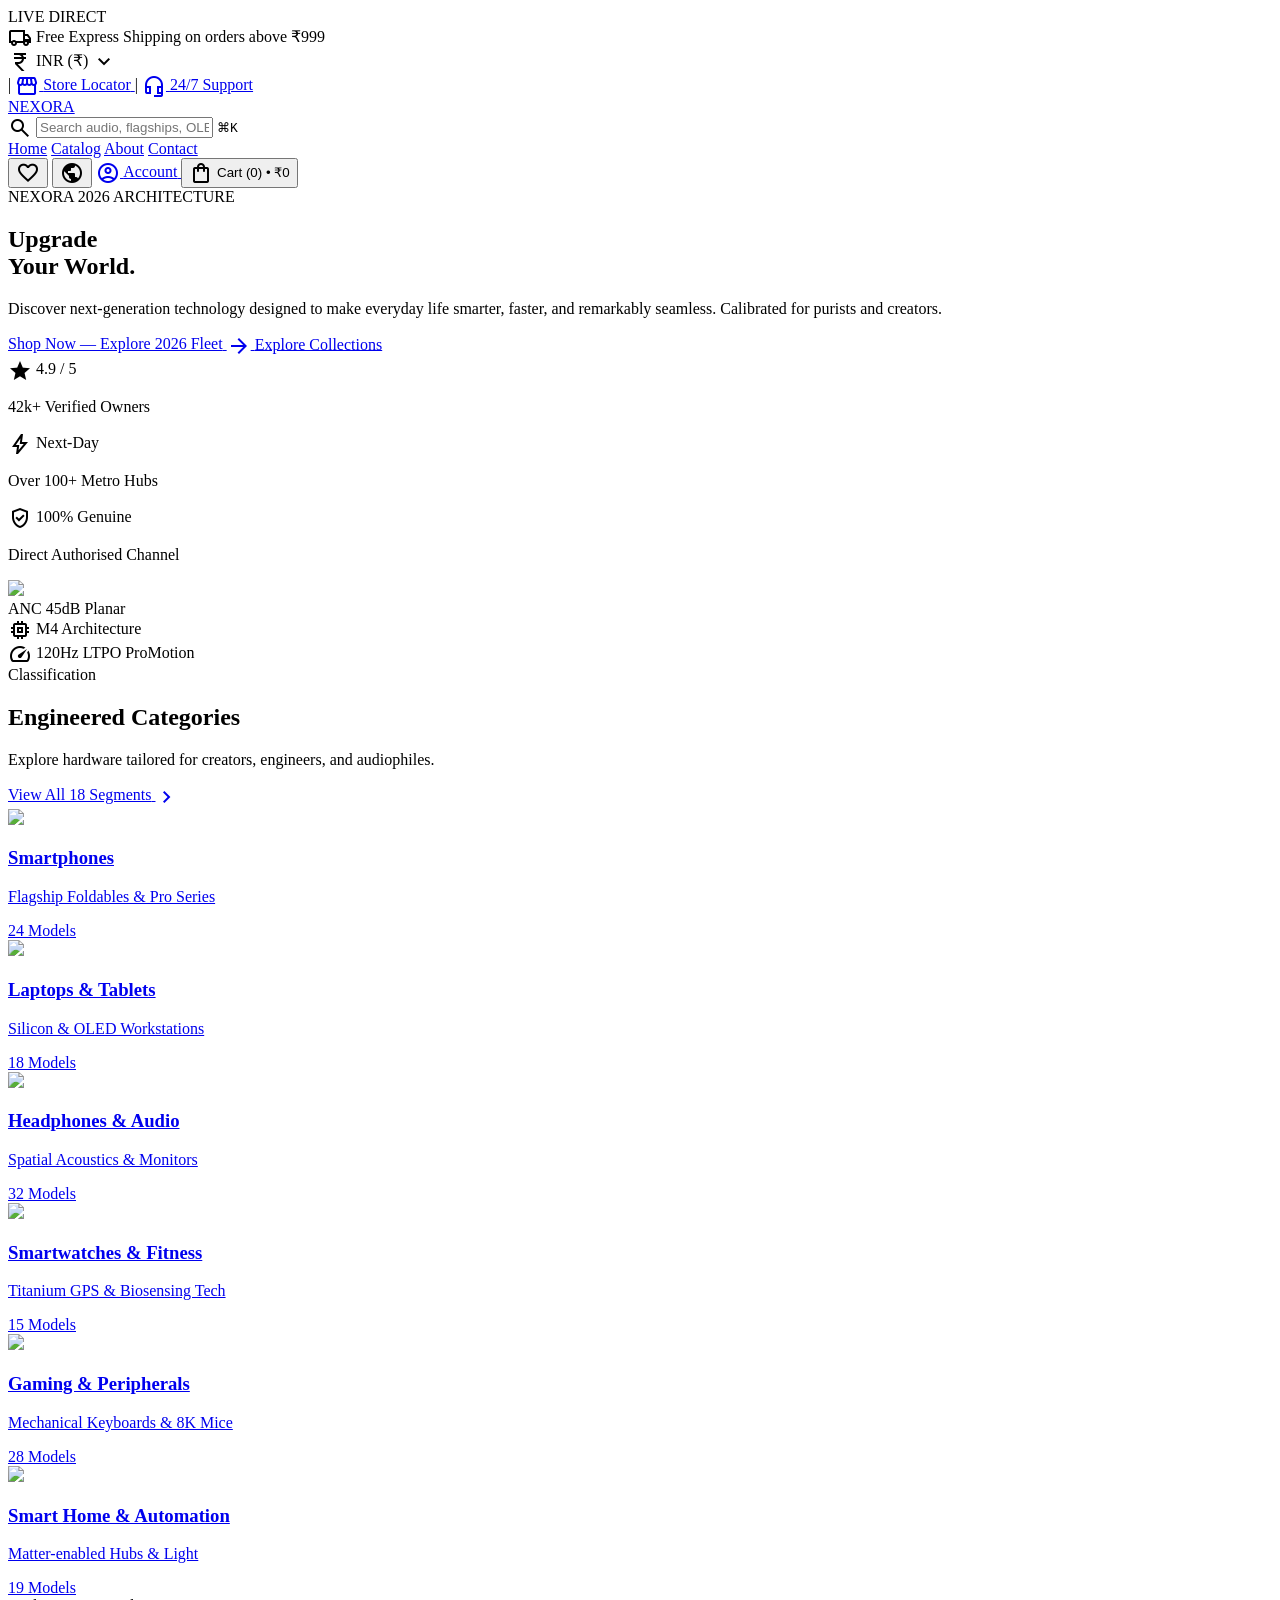
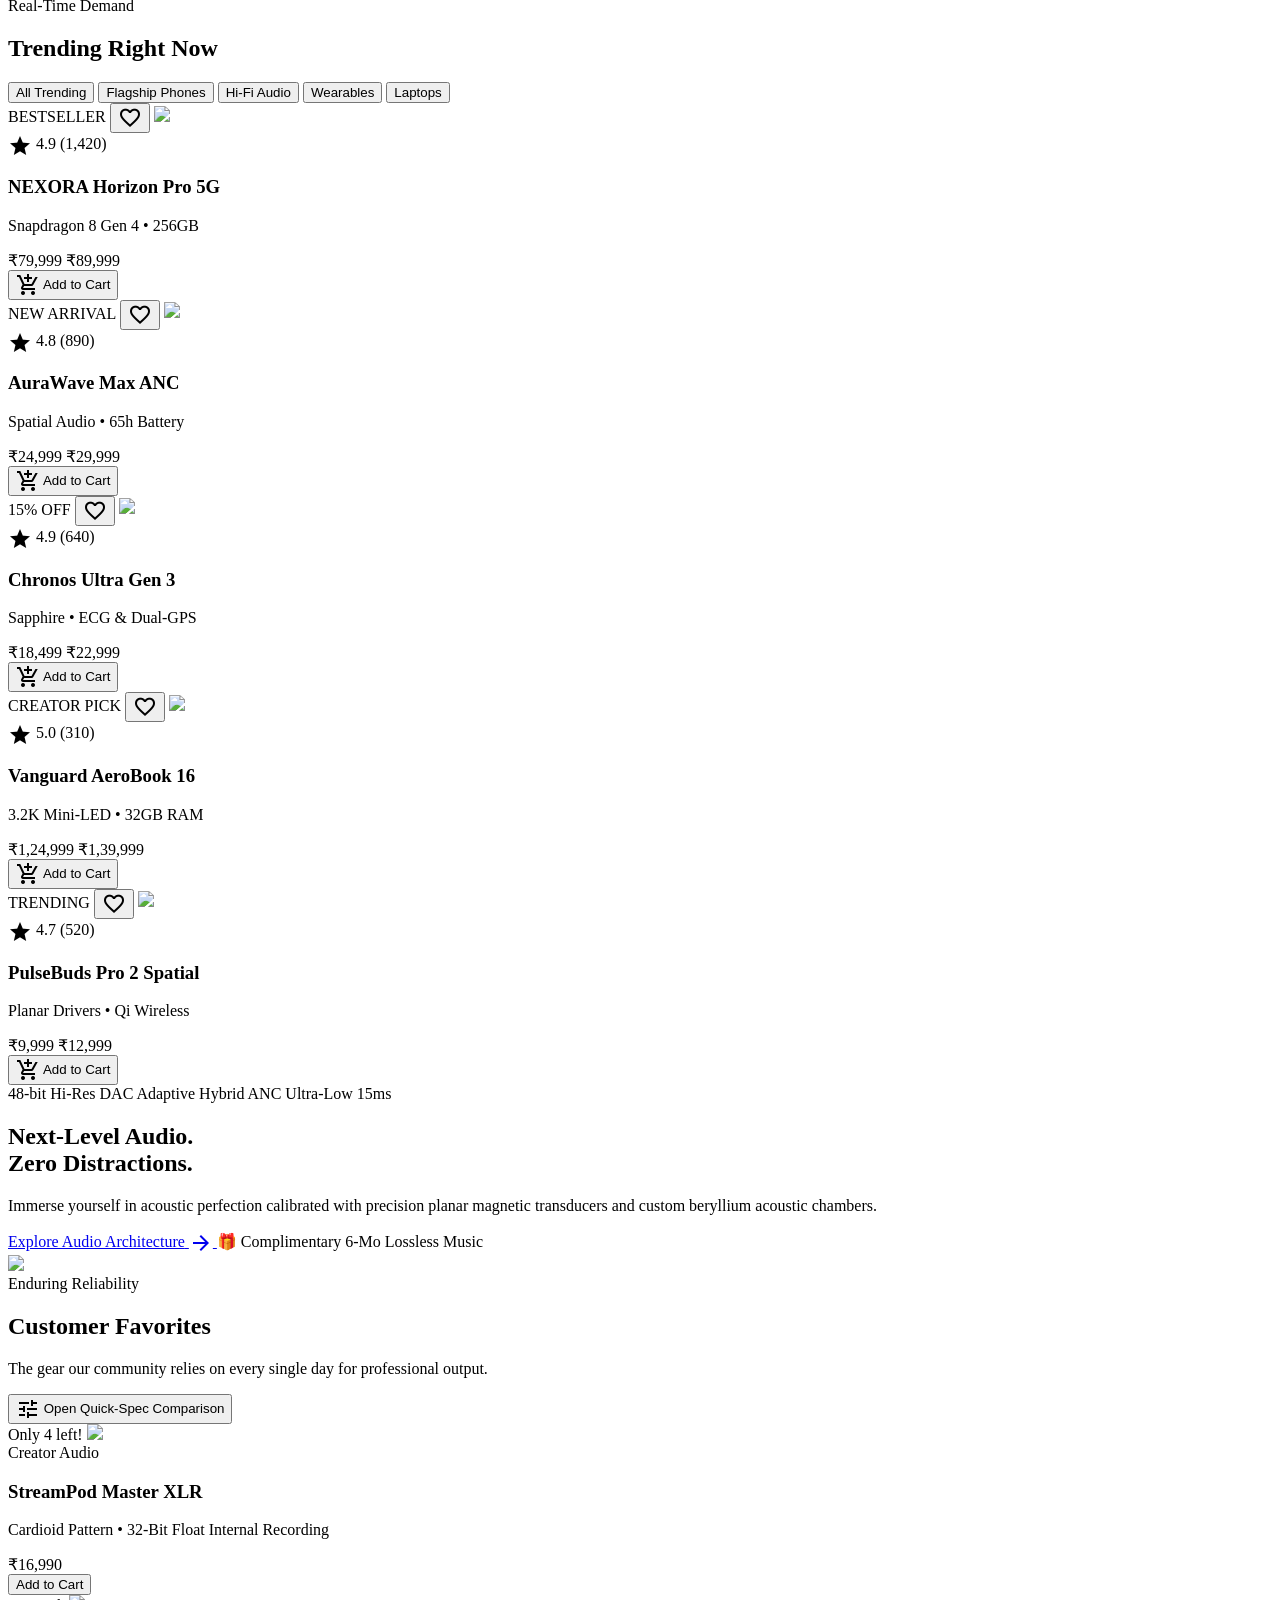
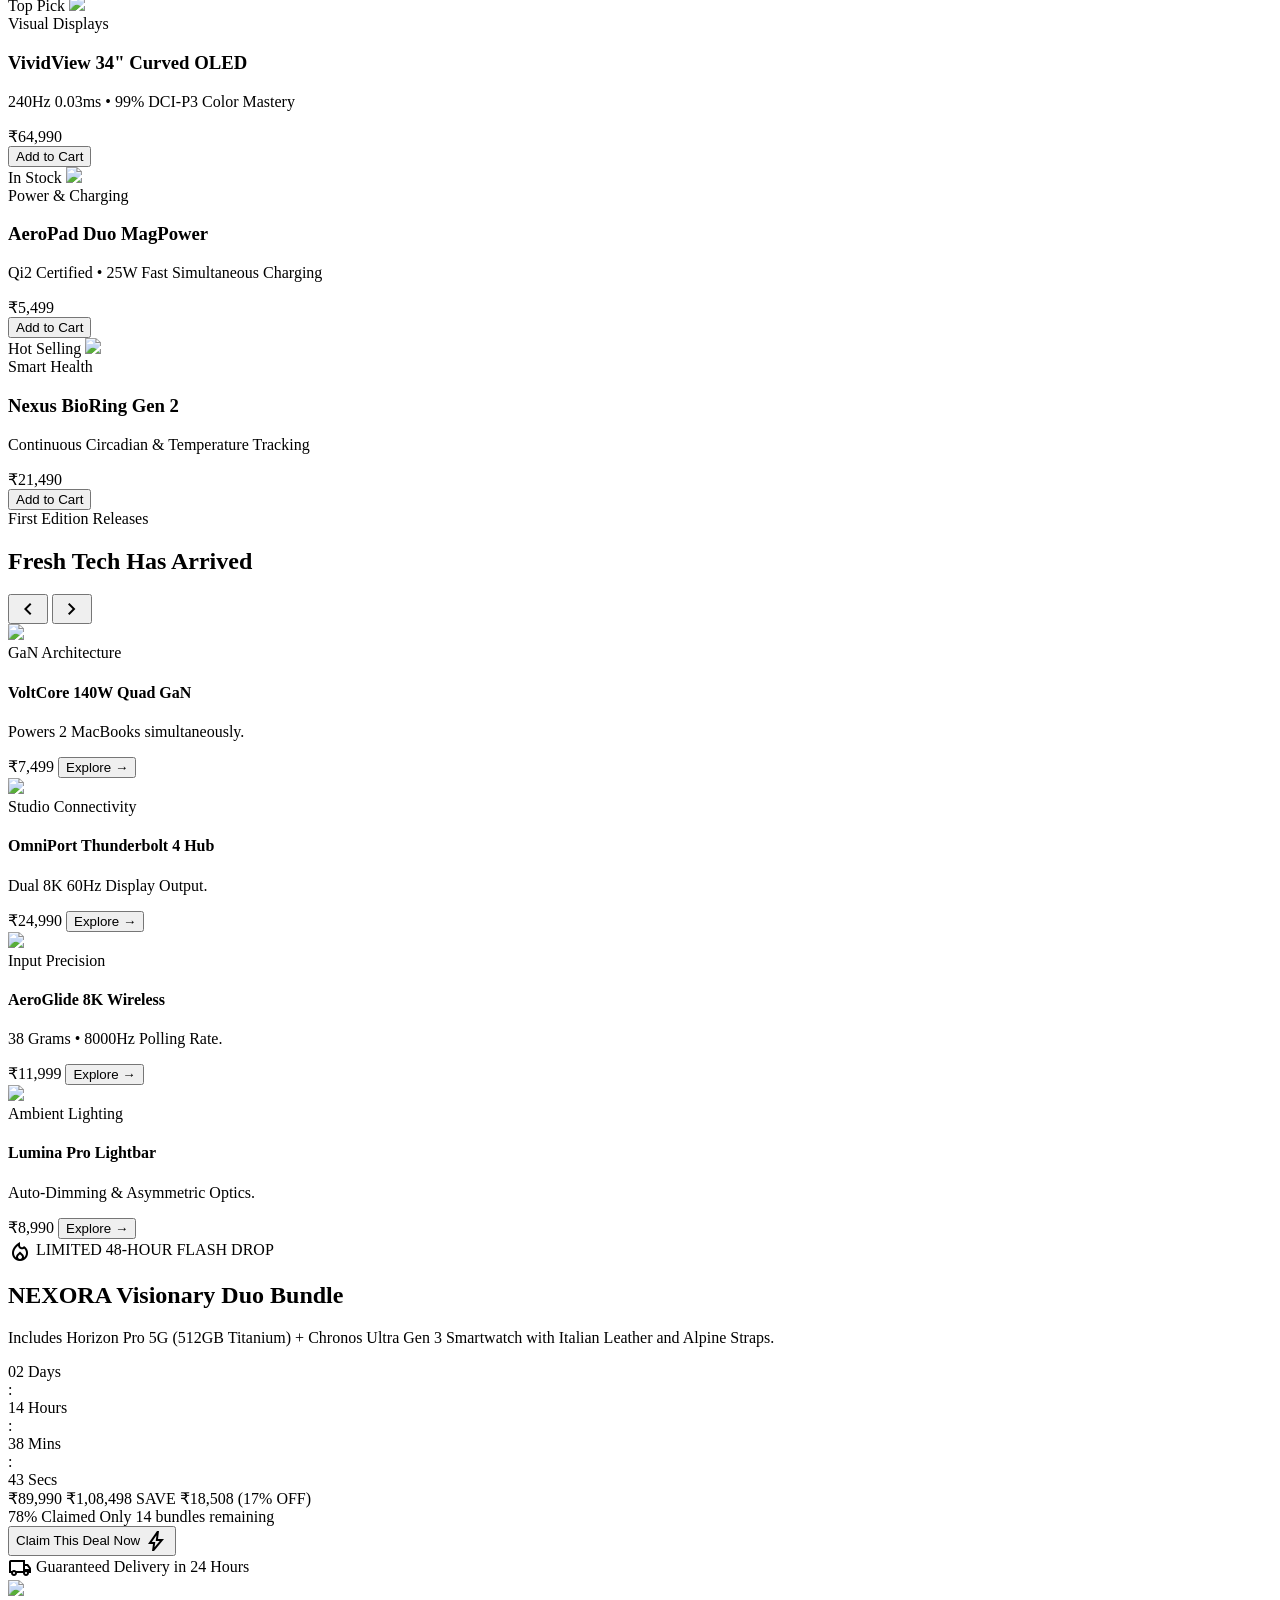
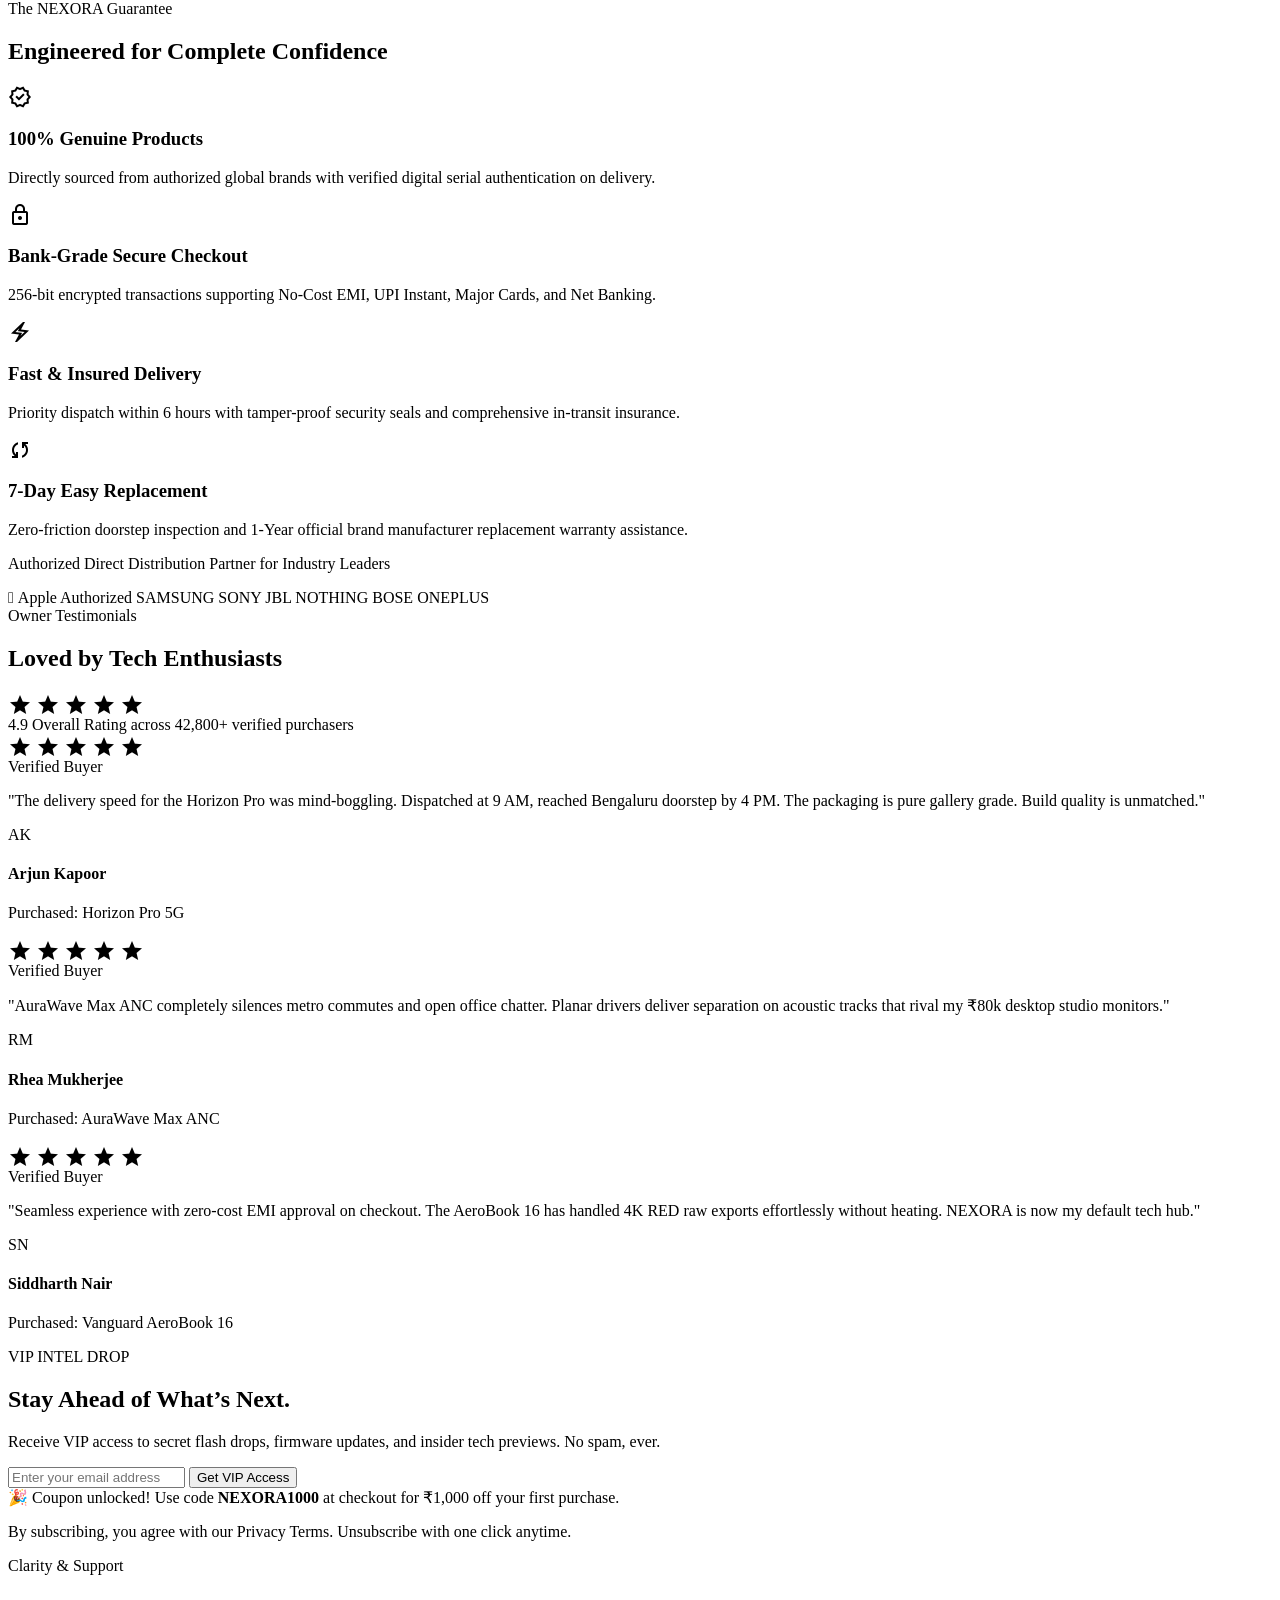
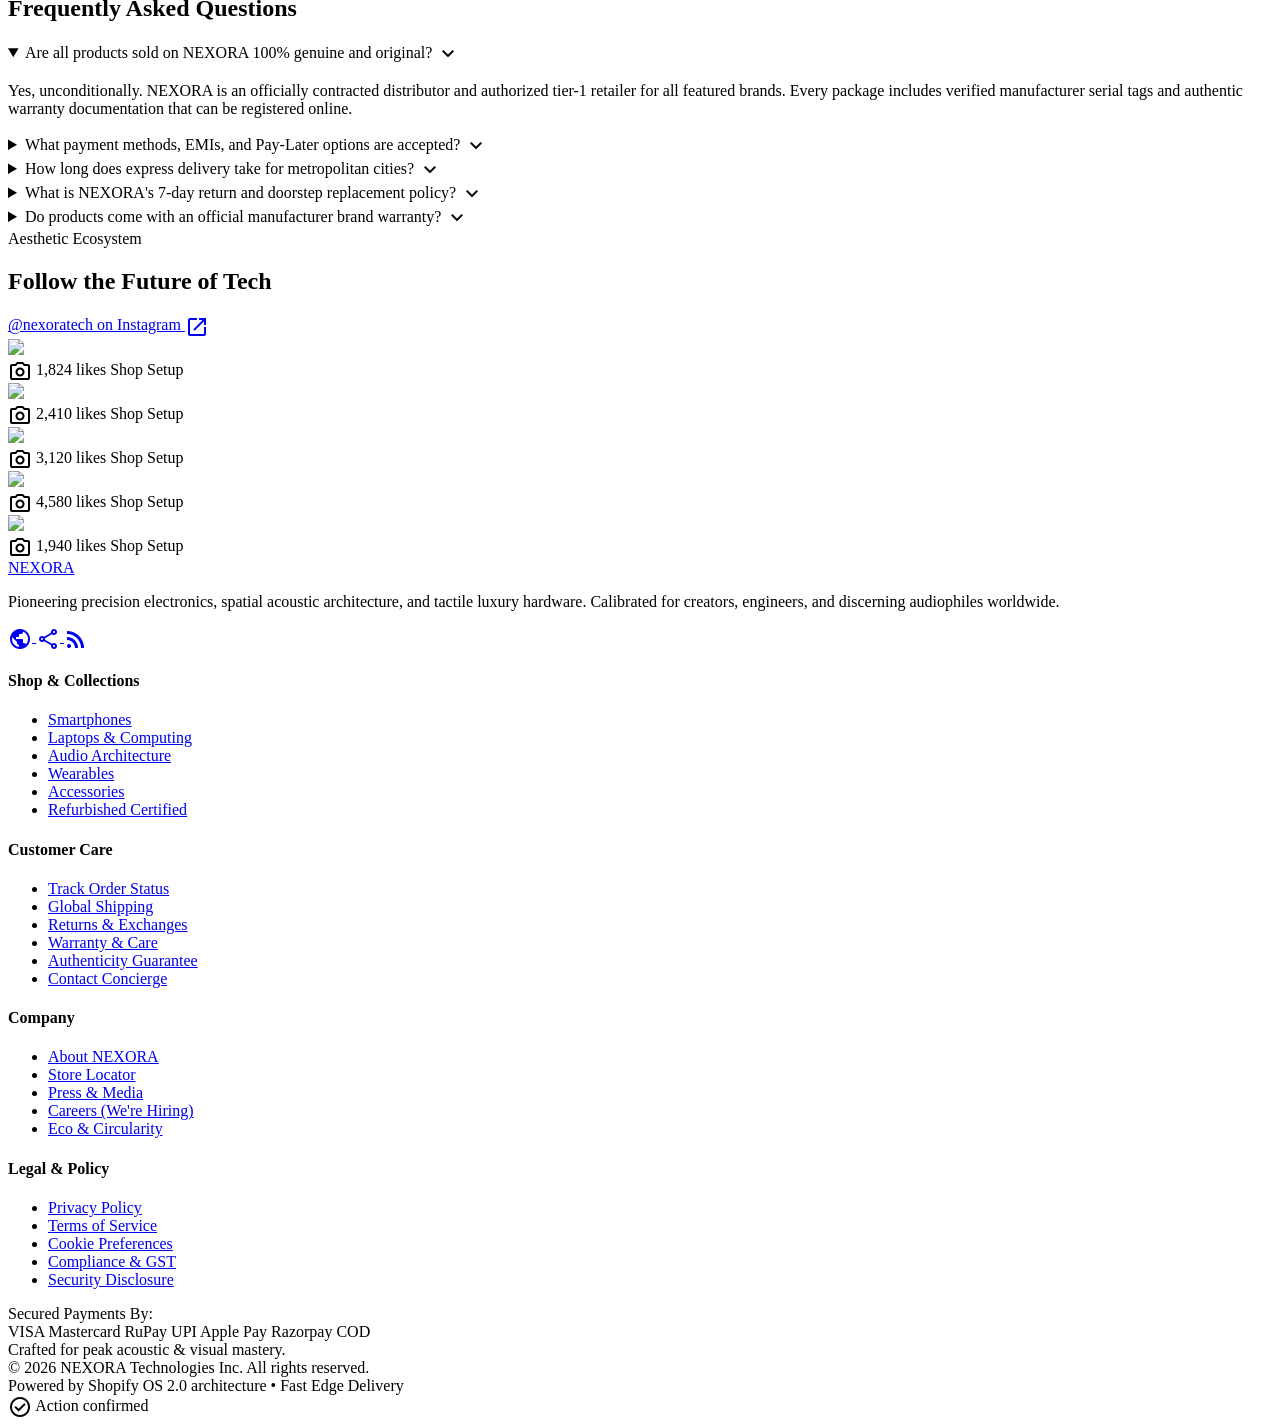
==== index.html @ 83f54528 "feat: add static live preview pages (index, catalog, about, contact) and netlify.toml for instant ne" ====
﻿<!DOCTYPE html>

<html class="scroll-smooth" lang="en"><head>
<meta charset="utf-8"/>
<meta content="width=device-width, initial-scale=1.0" name="viewport"/>
<title>NEXORA — Ultra-Premium Electronics &amp; Hardware Flagship</title>
<!-- Material Symbols Outlined -->
<link href="https://fonts.googleapis.com/css2?family=Material+Symbols+Outlined:wght,FILL@100..700,0..1&amp;display=swap" rel="stylesheet"/>
<!-- Google Fonts: Manrope & Hanken Grotesk -->
<link href="https://fonts.googleapis.com" rel="preconnect"/>
<link crossorigin="" href="https://fonts.gstatic.com" rel="preconnect"/>
<link href="https://fonts.googleapis.com/css2?family=Hanken+Grotesk:ital,wght@0,300;0,400;0,500;0,600;0,700;1,400&amp;family=Manrope:wght@400;500;600;700;800&amp;display=swap" rel="stylesheet"/>
<link href="https://fonts.googleapis.com/css2?family=Material+Symbols+Outlined:wght,FILL@100..700,0..1&amp;display=swap" rel="stylesheet"/>
<!-- Tailwind CSS CDN with forms and container-queries -->
<script src="https://cdn.tailwindcss.com?plugins=forms,container-queries"></script>
<!-- Tailwind Theme Configuration verbatim as specified -->
<script id="tailwind-config">
    tailwind.config = {
      darkMode: "class",
      theme: {
        extend: {
          "colors": {
            "on-secondary-container": "#fefcff",
            "primary": "#630ed4",
            "tertiary-fixed": "#dfe2f1",
            "secondary-fixed-dim": "#b4c5ff",
            "tertiary-container": "#636673",
            "inverse-primary": "#d2bbff",
            "on-background": "#111c2d",
            "surface-container-highest": "#d8e3fb",
            "on-tertiary-fixed": "#171b26",
            "on-primary": "#ffffff",
            "on-error": "#ffffff",
            "primary-container": "#7c3aed",
            "on-primary-container": "#ede0ff",
            "primary-fixed-dim": "#d2bbff",
            "outline-variant": "#ccc3d8",
            "error-container": "#ffdad6",
            "inverse-on-surface": "#ecf1ff",
            "surface-variant": "#d8e3fb",
            "on-secondary": "#ffffff",
            "secondary-fixed": "#dbe1ff",
            "tertiary-fixed-dim": "#c3c6d4",
            "on-secondary-fixed": "#00174b",
            "surface-bright": "#f9f9ff",
            "surface-container-low": "#f0f3ff",
            "on-error-container": "#93000a",
            "surface-tint": "#732ee4",
            "tertiary": "#4b4e5a",
            "surface-container": "#e7eeff",
            "on-tertiary-fixed-variant": "#434652",
            "error": "#ba1a1a",
            "outline": "#7b7487",
            "surface": "#f9f9ff",
            "secondary-container": "#316bf3",
            "background": "#f9f9ff",
            "on-tertiary": "#ffffff",
            "on-primary-fixed": "#25005a",
            "surface-container-high": "#dee8ff",
            "on-surface": "#111c2d",
            "on-secondary-fixed-variant": "#003ea8",
            "inverse-surface": "#263143",
            "on-tertiary-container": "#e2e5f4",
            "secondary": "#0051d5",
            "on-surface-variant": "#4a4455",
            "surface-dim": "#cfdaf2",
            "surface-container-lowest": "#ffffff",
            "on-primary-fixed-variant": "#5a00c6",
            "primary-fixed": "#eaddff"
          },
          "borderRadius": {
            "DEFAULT": "0.25rem",
            "lg": "0.5rem",
            "xl": "0.75rem",
            "full": "9999px"
          },
          "spacing": {
            "gutter": "1.5rem",
            "margin": "3rem",
            "space-md": "1rem",
            "space-sm": "0.5rem",
            "margin-mobile": "1.25rem",
            "gutter-mobile": "1rem",
            "space-lg": "1.5rem",
            "space-xs": "0.25rem",
            "space-xl": "2.5rem"
          },
          "fontFamily": {
            "body-lg": [
              "Hanken Grotesk"
            ],
            "headline-lg-mobile": [
              "Manrope"
            ],
            "body-md": [
              "Hanken Grotesk"
            ],
            "headline-md": [
              "Manrope"
            ],
            "headline-sm": [
              "Manrope"
            ],
            "label-sm": [
              "Hanken Grotesk"
            ],
            "label-md": [
              "Hanken Grotesk"
            ],
            "display": [
              "Manrope"
            ],
            "headline-lg": [
              "Manrope"
            ],
            "body-sm": [
              "Hanken Grotesk"
            ]
          },
          "fontSize": {
            "body-lg": [
              "1.125rem",
              {
                "lineHeight": "1.6",
                "letterSpacing": "-0.01em",
                "fontWeight": "400"
              }
            ],
            "headline-lg-mobile": [
              "2.25rem",
              {
                "lineHeight": "1.15",
                "letterSpacing": "-0.02em",
                "fontWeight": "700"
              }
            ],
            "body-md": [
              "0.9375rem",
              {
                "lineHeight": "1.5",
                "letterSpacing": "-0.005em",
                "fontWeight": "400"
              }
            ],
            "headline-md": [
              "2rem",
              {
                "lineHeight": "1.2",
                "letterSpacing": "-0.02em",
                "fontWeight": "600"
              }
            ],
            "headline-sm": [
              "1.375rem",
              {
                "lineHeight": "1.3",
                "letterSpacing": "-0.015em",
                "fontWeight": "600"
              }
            ],
            "label-sm": [
              "0.6875rem",
              {
                "lineHeight": "1",
                "letterSpacing": "0.08em",
                "fontWeight": "500"
              }
            ],
            "label-md": [
              "0.75rem",
              {
                "lineHeight": "1",
                "letterSpacing": "0.06em",
                "fontWeight": "600"
              }
            ],
            "display": [
              "4.5rem",
              {
                "lineHeight": "1.05",
                "letterSpacing": "-0.035em",
                "fontWeight": "700"
              }
            ],
            "headline-lg": [
              "3rem",
              {
                "lineHeight": "1.1",
                "letterSpacing": "-0.025em",
                "fontWeight": "700"
              }
            ],
            "body-sm": [
              "0.8125rem",
              {
                "lineHeight": "1.45",
                "letterSpacing": "0em",
                "fontWeight": "400"
              }
            ]
          }
        },
      },
    }
  </script>
<style>
    .material-symbols-outlined {
      font-variation-settings: 'FILL' 0, 'wght' 400, 'GRAD' 0, 'opsz' 24;
      display: inline-block;
      vertical-align: middle;
      line-height: 1;
    }
    .custom-scrollbar::-webkit-scrollbar {
      height: 4px;
      width: 4px;
    }
    .custom-scrollbar::-webkit-scrollbar-thumb {
      background: #ccc3d8;
      border-radius: 9999px;
    }
  </style>
</head>
<body class="bg-background text-on-surface font-body-md text-body-md antialiased selection:bg-primary selection:text-on-primary">
<!-- ========================================================================= -->
<!-- 1. TOP ANNOUNCEMENT BAR (Multi-message ticker + Selectors) -->
<!-- ========================================================================= -->
<aside class="bg-inverse-surface text-inverse-on-surface text-label-sm font-label-sm border-b border-outline/20 sticky top-0 z-50">
<div class="max-w-7xl mx-auto px-6 h-9 flex items-center justify-between">
<!-- Left & Center Ticker -->
<div class="flex items-center space-x-6 overflow-hidden">
<span class="inline-flex items-center gap-1.5 px-2 py-0.5 rounded-full bg-primary/20 text-inverse-primary border border-primary/30 uppercase tracking-widest text-[9px] font-bold">
          LIVE DIRECT
        </span>
<div class="transition-opacity duration-300 flex items-center gap-2" id="announcement-track">
<span class="material-symbols-outlined text-[14px] text-secondary-fixed">local_shipping</span>
<span class="tracking-wide" id="announcement-text">Free Express Shipping on orders above ₹999</span>
</div>
</div>
<!-- Right Utility Actions -->
<div class="flex items-center space-x-5 text-inverse-on-surface/80">
<div class="flex items-center space-x-1 hover:text-inverse-on-surface cursor-pointer transition-colors">
<span class="material-symbols-outlined text-[15px]">currency_rupee</span>
<span>INR (₹)</span>
<span class="material-symbols-outlined text-[14px]">expand_more</span>
</div>
<span class="text-outline/40">|</span>
<a class="flex items-center space-x-1 hover:text-inverse-on-surface transition-colors" href="#store-locator">
<span class="material-symbols-outlined text-[15px]">storefront</span>
<span class="hidden sm:inline">Store Locator</span>
</a>
<span class="text-outline/40">|</span>
<a class="flex items-center space-x-1 hover:text-inverse-on-surface transition-colors" href="#support">
<span class="material-symbols-outlined text-[15px]">headset_mic</span>
<span class="hidden sm:inline">24/7 Support</span>
</a>
</div>
</div>
</aside>
<!-- ========================================================================= -->
<!-- 2. STICKY HEADER & NAVIGATION (Shared Component: TopNavBar Anchor) -->
<!-- ========================================================================= -->
<header class="sticky top-9 z-40 w-full bg-surface/85 backdrop-blur-md border-b border-outline-variant/30 shadow-sm transition-all duration-200">
<div class="max-w-7xl mx-auto px-6 h-20 flex items-center justify-between gap-6">
<!-- Brand Logo + Casing & Dot Anchor -->
<div class="flex items-center space-x-8">
<a class="text-headline-sm font-headline-sm font-bold tracking-tight text-on-surface uppercase flex items-center gap-1" href="index.html">
<span>NEXORA</span>
<span class="w-1.5 h-1.5 rounded-full bg-secondary-container"></span>
</a>
<!-- Search Bar Integrated On-Left as dictated by JSON -->
<div class="relative hidden lg:block w-72">
<span class="absolute inset-y-0 left-3 flex items-center pointer-events-none text-on-surface-variant">
<span class="material-symbols-outlined text-[18px]">search</span>
</span>
<input class="w-full h-10 pl-9 pr-12 rounded-lg bg-surface-container-lowest border border-outline-variant/40 text-body-sm font-body-sm text-on-surface placeholder:text-on-surface-variant/60 focus:outline-none focus:border-primary focus:ring-1 focus:ring-primary transition-all" placeholder="Search audio, flagships, OLED..." type="text"/>
<kbd class="absolute right-2.5 top-2.5 px-1.5 py-0.5 text-[10px] font-semibold text-on-surface-variant/70 bg-surface-container-low border border-outline-variant/50 rounded">⌘K</kbd>
</div>
</div>
<!-- Navigation Links from Shared Components JSON with Semantic Active State mapping -->
<nav class="hidden md:flex items-center space-x-7">
  <a class="text-primary border-b-2 border-primary pb-1 font-semibold text-label-md font-label-md transition-colors duration-200" href="index.html">Home</a>
  <a class="text-on-surface-variant hover:text-on-surface font-medium text-label-md font-label-md transition-colors duration-200" href="catalog.html">Catalog</a>
  <a class="text-on-surface-variant hover:text-on-surface font-medium text-label-md font-label-md transition-colors duration-200" href="about.html">About</a>
  <a class="text-on-surface-variant hover:text-on-surface font-medium text-label-md font-label-md transition-colors duration-200" href="contact.html">Contact</a>
</nav>
<!-- Trailing Action Cluster: Actions & Icons from JSON -->
<div class="flex items-center space-x-4">
<!-- JSON Trailing Icon Action: favorite -->
<button class="relative p-2 text-on-surface-variant hover:text-primary transition-colors" title="Wishlist">
<span class="material-symbols-outlined text-[22px]">favorite</span>
<span id="demo-wishlist-badge" class="absolute top-1 right-1 min-w-[16px] h-4 px-1 rounded-full bg-primary text-on-primary text-[9px] font-bold flex items-center justify-center transition-all duration-200" style="display: none;">0</span>
</button>
<!-- JSON Trailing Icon Action: public -->
<button class="p-2 text-on-surface-variant hover:text-primary transition-colors" title="Global Region">
<span class="material-symbols-outlined text-[22px]">public</span>
</button>
<!-- JSON Trailing Secondary Action: Account -->
<a class="hidden sm:flex items-center gap-1.5 text-label-md font-label-md font-medium text-on-surface-variant hover:text-primary transition-colors" href="#account">
<span class="material-symbols-outlined text-[20px]">account_circle</span>
<span>Account</span>
</a>
<!-- JSON Trailing Primary Action: Cart (0) / Dynamic Cart Badge -->
<button class="flex items-center gap-2 px-4 py-2.5 rounded-lg bg-inverse-surface text-inverse-on-surface hover:bg-primary transition-all duration-200 text-label-md font-label-md shadow-sm">
<span class="material-symbols-outlined text-[18px]">shopping_bag</span>
<span id="demo-cart-text">Cart (0)</span>
<span id="demo-cart-subtotal" class="hidden xl:inline text-inverse-on-surface/60">• ₹0</span>
</button>
</div>
</div>
</header>
<!-- ========================================================================= -->
<!-- 3. HERO SECTION ('Upgrade Your World' — Editorial Apple/Nothing Style) -->
<!-- ========================================================================= -->
<section class="relative overflow-hidden bg-surface-container-low border-b border-outline-variant/30 py-16 lg:py-24">
<!-- Subtle architectural background glow -->
<div class="absolute -top-32 left-1/2 -translate-x-1/2 w-[850px] h-[450px] bg-gradient-to-b from-primary-fixed-dim/30 via-secondary-fixed/20 to-transparent blur-3xl pointer-events-none rounded-full"></div>
<div class="max-w-7xl mx-auto px-6 relative z-10 grid grid-cols-1 lg:grid-cols-12 gap-12 items-center">
<!-- Left Editorial Column -->
<div class="lg:col-span-6 flex flex-col items-start">
<div class="inline-flex items-center gap-2 px-3 py-1 rounded-full bg-surface-container-lowest border border-outline-variant/50 text-primary font-label-md text-label-md mb-6 shadow-sm">
<span class="w-2 h-2 rounded-full bg-primary animate-ping"></span>
<span>NEXORA 2026 ARCHITECTURE</span>
</div>
<h1 class="text-display font-display tracking-tight text-on-surface mb-6">
          Upgrade <br/><span class="text-transparent bg-clip-text bg-gradient-to-r from-primary to-secondary">Your World.</span>
</h1>
<p class="text-body-lg font-body-lg text-on-surface-variant max-w-xl mb-8">
          Discover next-generation technology designed to make everyday life smarter, faster, and remarkably seamless. Calibrated for purists and creators.
        </p>
<!-- Dual CTA Row -->
<div class="flex flex-wrap items-center gap-4 mb-10">
<a class="h-12 px-7 rounded-lg bg-inverse-surface text-inverse-on-surface hover:bg-primary transition-all duration-200 flex items-center gap-2 font-label-md text-label-md tracking-wider font-semibold shadow-md hover:shadow-primary/30" href="#trending">
<span>Shop Now — Explore 2026 Fleet</span>
<span class="material-symbols-outlined text-[18px]">arrow_forward</span>
</a>
<a class="h-12 px-6 rounded-lg bg-surface-container-lowest border border-outline-variant/60 hover:border-primary text-on-surface font-label-md text-label-md tracking-wider transition-all duration-200 flex items-center" href="#categories">
            Explore Collections
          </a>
</div>
<!-- Trust Highlights Bar -->
<div class="pt-6 border-t border-outline-variant/40 w-full grid grid-cols-3 gap-4">
<div>
<div class="flex items-center text-primary text-label-md font-label-md">
<span class="material-symbols-outlined text-[16px] text-amber-500 fill-current" style="font-variation-settings: 'FILL' 1;">star</span>
<span class="ml-1 font-bold text-on-surface">4.9 / 5</span>
</div>
<p class="text-body-sm font-body-sm text-on-surface-variant/80 mt-0.5">42k+ Verified Owners</p>
</div>
<div>
<div class="flex items-center text-label-md font-label-md font-bold text-on-surface">
<span class="material-symbols-outlined text-[16px] text-secondary mr-1">bolt</span>
              Next-Day
            </div>
<p class="text-body-sm font-body-sm text-on-surface-variant/80 mt-0.5">Over 100+ Metro Hubs</p>
</div>
<div>
<div class="flex items-center text-label-md font-label-md font-bold text-on-surface">
<span class="material-symbols-outlined text-[16px] text-primary mr-1">verified_user</span>
              100% Genuine
            </div>
<p class="text-body-sm font-body-sm text-on-surface-variant/80 mt-0.5">Direct Authorised Channel</p>
</div>
</div>
</div>
<!-- Right Composite Visual Showcase with Spec Badges -->
<div class="lg:col-span-6 relative flex items-center justify-center">
<!-- Main Product Card Frame -->
<div class="w-full aspect-[4/3] rounded-2xl bg-surface-container-lowest border border-outline-variant/50 p-4 shadow-xl relative overflow-hidden flex items-center justify-center">
<img class="w-full h-full object-cover rounded-xl" data-alt="An ultra-premium cinematic still life composition of flagship consumer electronics including a slim titanium matte obsidian smartphone, wireless studio noise-cancelling headphones, and a sleek smartwatch resting on a minimalist white stone pedestal. The setting is a pristine modern industrial gallery with soft radiant violet rim lighting, razor sharp metallic reflections, and neutral white background." src="https://lh3.googleusercontent.com/aida-public/[base64]"/>
<!-- Floating Spec Pill 1 -->
<div class="absolute top-6 left-6 px-3.5 py-2 rounded-full bg-surface-container-lowest/90 backdrop-blur-md border border-outline-variant/60 shadow-md flex items-center gap-2">
<span class="w-2 h-2 rounded-full bg-primary"></span>
<span class="text-label-sm font-label-sm text-on-surface font-semibold tracking-wide">ANC 45dB Planar</span>
</div>
<!-- Floating Spec Pill 2 -->
<div class="absolute bottom-6 left-8 px-3.5 py-2 rounded-full bg-surface-container-lowest/90 backdrop-blur-md border border-outline-variant/60 shadow-md flex items-center gap-2">
<span class="material-symbols-outlined text-secondary text-[16px]">memory</span>
<span class="text-label-sm font-label-sm text-on-surface font-semibold tracking-wide">M4 Architecture</span>
</div>
<!-- Floating Spec Pill 3 -->
<div class="absolute top-1/3 right-6 px-3.5 py-2 rounded-full bg-surface-container-lowest/90 backdrop-blur-md border border-outline-variant/60 shadow-md flex items-center gap-2">
<span class="material-symbols-outlined text-amber-500 text-[16px]">speed</span>
<span class="text-label-sm font-label-sm text-on-surface font-semibold tracking-wide">120Hz LTPO ProMotion</span>
</div>
</div>
</div>
</div>
</section>
<!-- ========================================================================= -->
<!-- 4. SHOP BY CATEGORIES (Engineered Categories - 6 Cards) -->
<!-- ========================================================================= -->
<section class="py-20 bg-surface" id="categories">
<div class="max-w-7xl mx-auto px-6">
<div class="flex flex-col md:flex-row md:items-end justify-between mb-12">
<div>
<span class="text-label-md font-label-md uppercase tracking-wider text-primary font-semibold">Classification</span>
<h2 class="text-headline-lg font-headline-lg text-on-surface mt-1">Engineered Categories</h2>
<p class="text-body-md font-body-md text-on-surface-variant mt-1">Explore hardware tailored for creators, engineers, and audiophiles.</p>
</div>
<a class="mt-4 md:mt-0 text-label-md font-label-md font-semibold text-primary hover:underline flex items-center gap-1" href="#all-categories">
<span>View All 18 Segments</span>
<span class="material-symbols-outlined text-[16px]">chevron_right</span>
</a>
</div>
<div class="grid grid-cols-1 sm:grid-cols-2 lg:grid-cols-3 gap-6">
<!-- Category 1 -->
<a class="group block rounded-2xl bg-surface-container-lowest border border-outline-variant/40 p-6 hover:border-primary/50 transition-all duration-300 hover:shadow-lg" href="#smartphones">
<div class="aspect-[4/3] rounded-xl bg-surface-container-low overflow-hidden mb-5">
<img class="w-full h-full object-cover group-hover:scale-105 transition-transform duration-500" data-alt="Close up architectural product photo of a flagship ultra slim foldable smartphone displayed half folded with edge to edge OLED screen illuminated with abstract violet waves on an immaculate white studio background." src="https://lh3.googleusercontent.com/aida-public/[base64]"/>
</div>
<div class="flex items-center justify-between">
<div>
<h3 class="text-headline-sm font-headline-sm text-on-surface group-hover:text-primary transition-colors">Smartphones</h3>
<p class="text-body-sm font-body-sm text-on-surface-variant">Flagship Foldables &amp; Pro Series</p>
</div>
<span class="px-2.5 py-1 rounded-full bg-surface-container text-label-sm font-label-sm text-on-surface-variant font-medium">24 Models</span>
</div>
</a>
<!-- Category 2 -->
<a class="group block rounded-2xl bg-surface-container-lowest border border-outline-variant/40 p-6 hover:border-primary/50 transition-all duration-300 hover:shadow-lg" href="#laptops">
<div class="aspect-[4/3] rounded-xl bg-surface-container-low overflow-hidden mb-5">
<img class="w-full h-full object-cover group-hover:scale-105 transition-transform duration-500" data-alt="Minimalist high performance carbon fiber ultrabook laptop open showing illuminated backlit keyboard and radiant display in a serene high tech gallery lighting scenario." src="https://lh3.googleusercontent.com/aida-public/[base64]"/>
</div>
<div class="flex items-center justify-between">
<div>
<h3 class="text-headline-sm font-headline-sm text-on-surface group-hover:text-primary transition-colors">Laptops &amp; Tablets</h3>
<p class="text-body-sm font-body-sm text-on-surface-variant">Silicon &amp; OLED Workstations</p>
</div>
<span class="px-2.5 py-1 rounded-full bg-surface-container text-label-sm font-label-sm text-on-surface-variant font-medium">18 Models</span>
</div>
</a>
<!-- Category 3 -->
<a class="group block rounded-2xl bg-surface-container-lowest border border-outline-variant/40 p-6 hover:border-primary/50 transition-all duration-300 hover:shadow-lg" href="#audio">
<div class="aspect-[4/3] rounded-xl bg-surface-container-low overflow-hidden mb-5">
<img class="w-full h-full object-cover group-hover:scale-105 transition-transform duration-500" data-alt="Luxury anodized aluminum over ear headphones resting on a sculpted white concrete headphone stand with subtle soft purple studio backlight and crisp high fidelity textures." src="https://lh3.googleusercontent.com/aida-public/[base64]"/>
</div>
<div class="flex items-center justify-between">
<div>
<h3 class="text-headline-sm font-headline-sm text-on-surface group-hover:text-primary transition-colors">Headphones &amp; Audio</h3>
<p class="text-body-sm font-body-sm text-on-surface-variant">Spatial Acoustics &amp; Monitors</p>
</div>
<span class="px-2.5 py-1 rounded-full bg-surface-container text-label-sm font-label-sm text-on-surface-variant font-medium">32 Models</span>
</div>
</a>
<!-- Category 4 -->
<a class="group block rounded-2xl bg-surface-container-lowest border border-outline-variant/40 p-6 hover:border-primary/50 transition-all duration-300 hover:shadow-lg" href="#wearables">
<div class="aspect-[4/3] rounded-xl bg-surface-container-low overflow-hidden mb-5">
<img class="w-full h-full object-cover group-hover:scale-105 transition-transform duration-500" data-alt="Premium titanium smartwatch with ceramic casing and fluororubber loop band displayed on reflective black acrylic under clean crisp studio rim light." src="https://lh3.googleusercontent.com/aida-public/[base64]"/>
</div>
<div class="flex items-center justify-between">
<div>
<h3 class="text-headline-sm font-headline-sm text-on-surface group-hover:text-primary transition-colors">Smartwatches &amp; Fitness</h3>
<p class="text-body-sm font-body-sm text-on-surface-variant">Titanium GPS &amp; Biosensing Tech</p>
</div>
<span class="px-2.5 py-1 rounded-full bg-surface-container text-label-sm font-label-sm text-on-surface-variant font-medium">15 Models</span>
</div>
</a>
<!-- Category 5 -->
<a class="group block rounded-2xl bg-surface-container-lowest border border-outline-variant/40 p-6 hover:border-primary/50 transition-all duration-300 hover:shadow-lg" href="#gaming">
<div class="aspect-[4/3] rounded-xl bg-surface-container-low overflow-hidden mb-5">
<img class="w-full h-full object-cover group-hover:scale-105 transition-transform duration-500" data-alt="Custom mechanical keyboard with CNC milled aluminum frame and frosted keycaps beside a lightweight wireless gaming mouse in an ultra clean aesthetic workspace setup." src="https://lh3.googleusercontent.com/aida-public/[base64]"/>
</div>
<div class="flex items-center justify-between">
<div>
<h3 class="text-headline-sm font-headline-sm text-on-surface group-hover:text-primary transition-colors">Gaming &amp; Peripherals</h3>
<p class="text-body-sm font-body-sm text-on-surface-variant">Mechanical Keyboards &amp; 8K Mice</p>
</div>
<span class="px-2.5 py-1 rounded-full bg-surface-container text-label-sm font-label-sm text-on-surface-variant font-medium">28 Models</span>
</div>
</a>
<!-- Category 6 -->
<a class="group block rounded-2xl bg-surface-container-lowest border border-outline-variant/40 p-6 hover:border-primary/50 transition-all duration-300 hover:shadow-lg" href="#smarthome">
<div class="aspect-[4/3] rounded-xl bg-surface-container-low overflow-hidden mb-5">
<img class="w-full h-full object-cover group-hover:scale-105 transition-transform duration-500" data-alt="Architectural smart home speaker hub with frosted glass cylinder emitting gentle indigo illumination resting on a light oak architectural console table in a bright room." src="https://lh3.googleusercontent.com/aida-public/[base64]"/>
</div>
<div class="flex items-center justify-between">
<div>
<h3 class="text-headline-sm font-headline-sm text-on-surface group-hover:text-primary transition-colors">Smart Home &amp; Automation</h3>
<p class="text-body-sm font-body-sm text-on-surface-variant">Matter-enabled Hubs &amp; Light</p>
</div>
<span class="px-2.5 py-1 rounded-full bg-surface-container text-label-sm font-label-sm text-on-surface-variant font-medium">19 Models</span>
</div>
</a>
</div>
</div>
</section>
<!-- ========================================================================= -->
<!-- 5. TRENDING PRODUCTS ('Trending Right Now' — 5 Product Cards) -->
<!-- ========================================================================= -->
<section class="py-20 bg-surface-container-lowest border-y border-outline-variant/30" id="trending">
<div class="max-w-7xl mx-auto px-6">
<div class="flex flex-col md:flex-row md:items-end justify-between mb-8">
<div>
<span class="text-label-md font-label-md uppercase tracking-wider text-secondary font-semibold">Real-Time Demand</span>
<h2 class="text-headline-lg font-headline-lg text-on-surface mt-1">Trending Right Now</h2>
</div>
<!-- Filter Tabs -->
<div class="flex items-center gap-1.5 p-1 bg-surface-container-low rounded-xl mt-4 md:mt-0 overflow-x-auto custom-scrollbar">
<button class="px-4 py-2 rounded-lg bg-surface-container-lowest text-on-surface font-label-md text-label-md font-semibold shadow-sm">All Trending</button>
<button class="px-4 py-2 rounded-lg text-on-surface-variant hover:text-on-surface font-label-md text-label-md font-medium">Flagship Phones</button>
<button class="px-4 py-2 rounded-lg text-on-surface-variant hover:text-on-surface font-label-md text-label-md font-medium">Hi-Fi Audio</button>
<button class="px-4 py-2 rounded-lg text-on-surface-variant hover:text-on-surface font-label-md text-label-md font-medium">Wearables</button>
<button class="px-4 py-2 rounded-lg text-on-surface-variant hover:text-on-surface font-label-md text-label-md font-medium">Laptops</button>
</div>
</div>
<!-- 5 Column Grid for Desktop -->
<div class="grid grid-cols-1 sm:grid-cols-2 lg:grid-cols-5 gap-5">
<!-- Product 1 -->
<div class="group relative rounded-2xl bg-surface-container-lowest border border-outline-variant/40 hover:border-outline-variant p-4 flex flex-col justify-between transition-all duration-300">
<div>
<div class="relative aspect-square rounded-xl bg-surface-container-low overflow-hidden mb-3">
<span class="absolute top-2.5 left-2.5 z-10 px-2 py-0.5 rounded-full bg-secondary text-on-secondary text-[10px] font-bold tracking-wider">BESTSELLER</span>
<button class="absolute top-2.5 right-2.5 z-10 w-7 h-7 rounded-full bg-surface-container-lowest/80 backdrop-blur-sm text-on-surface-variant hover:text-primary flex items-center justify-center transition-colors">
<span class="material-symbols-outlined text-[16px]">favorite</span>
</button>
<img class="w-full h-full object-cover group-hover:scale-105 transition-transform duration-300" data-alt="Flagship modern smartphone in titanium grey with three micro precision camera lenses and matte glass back resting elegantly on pure white surface with subtle soft shadows." src="https://lh3.googleusercontent.com/aida-public/[base64]"/>
</div>
<div class="flex items-center gap-1 text-amber-500 text-label-sm font-label-sm mb-1">
<span class="material-symbols-outlined text-[14px] fill-current" style="font-variation-settings: 'FILL' 1;">star</span>
<span class="font-bold text-on-surface">4.9</span>
<span class="text-on-surface-variant">(1,420)</span>
</div>
<h3 class="text-headline-sm font-headline-sm text-[16px] text-on-surface group-hover:text-primary transition-colors line-clamp-1">NEXORA Horizon Pro 5G</h3>
<p class="text-body-sm font-body-sm text-on-surface-variant mb-2">Snapdragon 8 Gen 4 • 256GB</p>
<!-- Swatches -->
<div class="flex items-center gap-1.5 mb-3">
<span class="w-3 h-3 rounded-full bg-stone-500 ring-1 ring-offset-1 ring-stone-500"></span>
<span class="w-3 h-3 rounded-full bg-neutral-900"></span>
<span class="w-3 h-3 rounded-full bg-neutral-200"></span>
</div>
</div>
<div>
<div class="flex items-baseline gap-2 mb-3">
<span class="text-headline-sm font-headline-sm text-on-surface font-bold">₹79,999</span>
<span class="text-body-sm font-body-sm text-on-surface-variant line-through">₹89,999</span>
</div>
<button class="w-full h-9 rounded-lg bg-inverse-surface text-inverse-on-surface hover:bg-primary transition-colors text-label-md font-label-md font-semibold flex items-center justify-center gap-1.5">
<span class="material-symbols-outlined text-[16px]">add_shopping_cart</span>
<span>Add to Cart</span>
</button>
</div>
</div>
<!-- Product 2 -->
<div class="group relative rounded-2xl bg-surface-container-lowest border border-outline-variant/40 hover:border-outline-variant p-4 flex flex-col justify-between transition-all duration-300">
<div>
<div class="relative aspect-square rounded-xl bg-surface-container-low overflow-hidden mb-3">
<span class="absolute top-2.5 left-2.5 z-10 px-2 py-0.5 rounded-full bg-emerald-600 text-white text-[10px] font-bold tracking-wider">NEW ARRIVAL</span>
<button class="absolute top-2.5 right-2.5 z-10 w-7 h-7 rounded-full bg-surface-container-lowest/80 backdrop-blur-sm text-on-surface-variant hover:text-primary flex items-center justify-center transition-colors">
<span class="material-symbols-outlined text-[16px]">favorite</span>
</button>
<img class="w-full h-full object-cover group-hover:scale-105 transition-transform duration-300" data-alt="Luxury matte black over-ear ANC wireless headphones displayed in sharp focus with breathable memory foam ear cushions on a minimalist white stage." src="https://lh3.googleusercontent.com/aida-public/[base64]"/>
</div>
<div class="flex items-center gap-1 text-amber-500 text-label-sm font-label-sm mb-1">
<span class="material-symbols-outlined text-[14px] fill-current" style="font-variation-settings: 'FILL' 1;">star</span>
<span class="font-bold text-on-surface">4.8</span>
<span class="text-on-surface-variant">(890)</span>
</div>
<h3 class="text-headline-sm font-headline-sm text-[16px] text-on-surface group-hover:text-primary transition-colors line-clamp-1">AuraWave Max ANC</h3>
<p class="text-body-sm font-body-sm text-on-surface-variant mb-2">Spatial Audio • 65h Battery</p>
<div class="flex items-center gap-1.5 mb-3">
<span class="w-3 h-3 rounded-full bg-neutral-900 ring-1 ring-offset-1 ring-neutral-900"></span>
<span class="w-3 h-3 rounded-full bg-slate-300"></span>
</div>
</div>
<div>
<div class="flex items-baseline gap-2 mb-3">
<span class="text-headline-sm font-headline-sm text-on-surface font-bold">₹24,999</span>
<span class="text-body-sm font-body-sm text-on-surface-variant line-through">₹29,999</span>
</div>
<button class="w-full h-9 rounded-lg bg-inverse-surface text-inverse-on-surface hover:bg-primary transition-colors text-label-md font-label-md font-semibold flex items-center justify-center gap-1.5">
<span class="material-symbols-outlined text-[16px]">add_shopping_cart</span>
<span>Add to Cart</span>
</button>
</div>
</div>
<!-- Product 3 -->
<div class="group relative rounded-2xl bg-surface-container-lowest border border-outline-variant/40 hover:border-outline-variant p-4 flex flex-col justify-between transition-all duration-300">
<div>
<div class="relative aspect-square rounded-xl bg-surface-container-low overflow-hidden mb-3">
<span class="absolute top-2.5 left-2.5 z-10 px-2 py-0.5 rounded-full bg-primary text-on-primary text-[10px] font-bold tracking-wider">15% OFF</span>
<button class="absolute top-2.5 right-2.5 z-10 w-7 h-7 rounded-full bg-surface-container-lowest/80 backdrop-blur-sm text-on-surface-variant hover:text-primary flex items-center justify-center transition-colors">
<span class="material-symbols-outlined text-[16px]">favorite</span>
</button>
<img class="w-full h-full object-cover group-hover:scale-105 transition-transform duration-300" data-alt="Titanium smart watch with high resolution sapphire dial showing health vitals like heart rate and compass, photographed on clean light background." src="https://lh3.googleusercontent.com/aida-public/[base64]"/>
</div>
<div class="flex items-center gap-1 text-amber-500 text-label-sm font-label-sm mb-1">
<span class="material-symbols-outlined text-[14px] fill-current" style="font-variation-settings: 'FILL' 1;">star</span>
<span class="font-bold text-on-surface">4.9</span>
<span class="text-on-surface-variant">(640)</span>
</div>
<h3 class="text-headline-sm font-headline-sm text-[16px] text-on-surface group-hover:text-primary transition-colors line-clamp-1">Chronos Ultra Gen 3</h3>
<p class="text-body-sm font-body-sm text-on-surface-variant mb-2">Sapphire • ECG &amp; Dual-GPS</p>
<div class="flex items-center gap-1.5 mb-3">
<span class="w-3 h-3 rounded-full bg-amber-800"></span>
<span class="w-3 h-3 rounded-full bg-slate-700 ring-1 ring-offset-1 ring-slate-700"></span>
<span class="w-3 h-3 rounded-full bg-orange-500"></span>
</div>
</div>
<div>
<div class="flex items-baseline gap-2 mb-3">
<span class="text-headline-sm font-headline-sm text-on-surface font-bold">₹18,499</span>
<span class="text-body-sm font-body-sm text-on-surface-variant line-through">₹22,999</span>
</div>
<button class="w-full h-9 rounded-lg bg-inverse-surface text-inverse-on-surface hover:bg-primary transition-colors text-label-md font-label-md font-semibold flex items-center justify-center gap-1.5">
<span class="material-symbols-outlined text-[16px]">add_shopping_cart</span>
<span>Add to Cart</span>
</button>
</div>
</div>
<!-- Product 4 -->
<div class="group relative rounded-2xl bg-surface-container-lowest border border-outline-variant/40 hover:border-outline-variant p-4 flex flex-col justify-between transition-all duration-300">
<div>
<div class="relative aspect-square rounded-xl bg-surface-container-low overflow-hidden mb-3">
<span class="absolute top-2.5 left-2.5 z-10 px-2 py-0.5 rounded-full bg-secondary-container text-white text-[10px] font-bold tracking-wider">CREATOR PICK</span>
<button class="absolute top-2.5 right-2.5 z-10 w-7 h-7 rounded-full bg-surface-container-lowest/80 backdrop-blur-sm text-on-surface-variant hover:text-primary flex items-center justify-center transition-colors">
<span class="material-symbols-outlined text-[16px]">favorite</span>
</button>
<img class="w-full h-full object-cover group-hover:scale-105 transition-transform duration-300" data-alt="Sleek high performance 16 inch carbon laptop floating slightly above pure white desk highlighting vivid mini-LED display and backlit keyboard." src="https://lh3.googleusercontent.com/aida-public/[base64]"/>
</div>
<div class="flex items-center gap-1 text-amber-500 text-label-sm font-label-sm mb-1">
<span class="material-symbols-outlined text-[14px] fill-current" style="font-variation-settings: 'FILL' 1;">star</span>
<span class="font-bold text-on-surface">5.0</span>
<span class="text-on-surface-variant">(310)</span>
</div>
<h3 class="text-headline-sm font-headline-sm text-[16px] text-on-surface group-hover:text-primary transition-colors line-clamp-1">Vanguard AeroBook 16</h3>
<p class="text-body-sm font-body-sm text-on-surface-variant mb-2">3.2K Mini-LED • 32GB RAM</p>
<div class="flex items-center gap-1.5 mb-3">
<span class="w-3 h-3 rounded-full bg-stone-700 ring-1 ring-offset-1 ring-stone-700"></span>
<span class="w-3 h-3 rounded-full bg-stone-300"></span>
</div>
</div>
<div>
<div class="flex items-baseline gap-2 mb-3">
<span class="text-headline-sm font-headline-sm text-on-surface font-bold">₹1,24,999</span>
<span class="text-body-sm font-body-sm text-on-surface-variant line-through">₹1,39,999</span>
</div>
<button class="w-full h-9 rounded-lg bg-inverse-surface text-inverse-on-surface hover:bg-primary transition-colors text-label-md font-label-md font-semibold flex items-center justify-center gap-1.5">
<span class="material-symbols-outlined text-[16px]">add_shopping_cart</span>
<span>Add to Cart</span>
</button>
</div>
</div>
<!-- Product 5 -->
<div class="group relative rounded-2xl bg-surface-container-lowest border border-outline-variant/40 hover:border-outline-variant p-4 flex flex-col justify-between transition-all duration-300">
<div>
<div class="relative aspect-square rounded-xl bg-surface-container-low overflow-hidden mb-3">
<span class="absolute top-2.5 left-2.5 z-10 px-2 py-0.5 rounded-full bg-primary-container text-on-primary-container text-[10px] font-bold tracking-wider">TRENDING</span>
<button class="absolute top-2.5 right-2.5 z-10 w-7 h-7 rounded-full bg-surface-container-lowest/80 backdrop-blur-sm text-on-surface-variant hover:text-primary flex items-center justify-center transition-colors">
<span class="material-symbols-outlined text-[16px]">favorite</span>
</button>
<img class="w-full h-full object-cover group-hover:scale-105 transition-transform duration-300" data-alt="Compact true wireless earbuds and wireless charging case crafted from transparent smoked resin and brushed aluminum resting on glossy white plane." src="https://lh3.googleusercontent.com/aida-public/[base64]"/>
</div>
<div class="flex items-center gap-1 text-amber-500 text-label-sm font-label-sm mb-1">
<span class="material-symbols-outlined text-[14px] fill-current" style="font-variation-settings: 'FILL' 1;">star</span>
<span class="font-bold text-on-surface">4.7</span>
<span class="text-on-surface-variant">(520)</span>
</div>
<h3 class="text-headline-sm font-headline-sm text-[16px] text-on-surface group-hover:text-primary transition-colors line-clamp-1">PulseBuds Pro 2 Spatial</h3>
<p class="text-body-sm font-body-sm text-on-surface-variant mb-2">Planar Drivers • Qi Wireless</p>
<div class="flex items-center gap-1.5 mb-3">
<span class="w-3 h-3 rounded-full bg-slate-900 ring-1 ring-offset-1 ring-slate-900"></span>
<span class="w-3 h-3 rounded-full bg-zinc-100 border border-outline-variant"></span>
</div>
</div>
<div>
<div class="flex items-baseline gap-2 mb-3">
<span class="text-headline-sm font-headline-sm text-on-surface font-bold">₹9,999</span>
<span class="text-body-sm font-body-sm text-on-surface-variant line-through">₹12,999</span>
</div>
<button class="w-full h-9 rounded-lg bg-inverse-surface text-inverse-on-surface hover:bg-primary transition-colors text-label-md font-label-md font-semibold flex items-center justify-center gap-1.5">
<span class="material-symbols-outlined text-[16px]">add_shopping_cart</span>
<span>Add to Cart</span>
</button>
</div>
</div>
</div>
</div>
</section>
<!-- ========================================================================= -->
<!-- 6. PROMOTIONAL BANNER ('Next-Level Audio. Zero Distractions.') -->
<!-- ========================================================================= -->
<section class="py-16 bg-surface">
<div class="max-w-7xl mx-auto px-6">
<div class="relative rounded-3xl bg-inverse-surface overflow-hidden border border-outline/30 text-inverse-on-surface p-8 md:p-16 flex flex-col lg:flex-row items-center justify-between gap-12">
<!-- Radiant Glow Backdrop -->
<div class="absolute -right-20 -bottom-20 w-[500px] h-[500px] bg-primary/20 blur-3xl rounded-full pointer-events-none"></div>
<div class="lg:w-1/2 relative z-10">
<div class="flex flex-wrap gap-2 mb-6">
<span class="px-3 py-1 rounded-full bg-inverse-on-surface/10 border border-inverse-on-surface/20 text-inverse-primary text-label-sm font-label-sm font-semibold">48-bit Hi-Res DAC</span>
<span class="px-3 py-1 rounded-full bg-inverse-on-surface/10 border border-inverse-on-surface/20 text-inverse-primary text-label-sm font-label-sm font-semibold">Adaptive Hybrid ANC</span>
<span class="px-3 py-1 rounded-full bg-inverse-on-surface/10 border border-inverse-on-surface/20 text-inverse-primary text-label-sm font-label-sm font-semibold">Ultra-Low 15ms</span>
</div>
<h2 class="text-headline-lg font-headline-lg font-bold tracking-tight mb-4">
            Next-Level Audio. <br/><span class="text-inverse-primary">Zero Distractions.</span>
</h2>
<p class="text-body-lg font-body-lg text-inverse-on-surface/80 max-w-lg mb-8">
            Immerse yourself in acoustic perfection calibrated with precision planar magnetic transducers and custom beryllium acoustic chambers.
          </p>
<div class="flex flex-wrap items-center gap-4">
<a class="h-12 px-7 rounded-lg bg-primary hover:bg-primary-container text-on-primary transition-all duration-200 flex items-center gap-2 font-label-md text-label-md font-semibold shadow-lg" href="#audio-architecture">
<span>Explore Audio Architecture</span>
<span class="material-symbols-outlined text-[18px]">arrow_forward</span>
</a>
<span class="px-3 py-2 rounded-lg bg-surface-container-lowest/10 backdrop-blur-md border border-white/10 text-inverse-on-surface/90 text-label-sm font-label-sm">
              🎁 Complimentary 6-Mo Lossless Music
            </span>
</div>
</div>
<div class="lg:w-1/2 relative z-10 flex justify-center">
<div class="w-full max-w-md aspect-square rounded-2xl overflow-hidden border border-white/10 bg-white/5 backdrop-blur-sm p-4">
<img class="w-full h-full object-cover rounded-xl" data-alt="Hero visual of premium metallic audiophile wireless headphones floating in a dark studio setting with intense violet and deep blue volumetric rim lighting highlighting brushed aluminum texture." src="https://lh3.googleusercontent.com/aida-public/[base64]"/>
</div>
</div>
</div>
</div>
</section>
<!-- ========================================================================= -->
<!-- 7. BEST SELLERS ('Customer Favorites') -->
<!-- ========================================================================= -->
<section class="py-20 bg-surface-container-lowest">
<div class="max-w-7xl mx-auto px-6">
<div class="flex flex-col md:flex-row md:items-end justify-between mb-12">
<div>
<span class="text-label-md font-label-md uppercase tracking-wider text-primary font-semibold">Enduring Reliability</span>
<h2 class="text-headline-lg font-headline-lg text-on-surface mt-1">Customer Favorites</h2>
<p class="text-body-md font-body-md text-on-surface-variant mt-1">The gear our community relies on every single day for professional output.</p>
</div>
<button class="mt-4 md:mt-0 px-4 py-2 rounded-lg border border-outline-variant/60 text-label-md font-label-md text-on-surface hover:border-primary flex items-center gap-2 transition-colors">
<span class="material-symbols-outlined text-[18px]">tune</span>
<span>Open Quick-Spec Comparison</span>
</button>
</div>
<div class="grid grid-cols-1 md:grid-cols-2 lg:grid-cols-4 gap-6">
<!-- Best 1 -->
<div class="rounded-2xl border border-outline-variant/40 p-5 bg-surface-container-lowest hover:border-primary/50 transition-all duration-300">
<div class="aspect-square rounded-xl bg-surface-container-low overflow-hidden mb-4 relative">
<span class="absolute top-2 left-2 px-2 py-0.5 rounded-full bg-amber-500 text-white text-[10px] font-bold">Only 4 left!</span>
<img class="w-full h-full object-cover" data-alt="Flagship studio grade microphone and streaming audio interface on a desktop with clean light studio lighting and sleek anodized finish." src="https://lh3.googleusercontent.com/aida-public/[base64]"/>
</div>
<span class="text-label-sm font-label-sm text-primary uppercase font-bold tracking-wider">Creator Audio</span>
<h3 class="text-headline-sm font-headline-sm text-on-surface mt-1">StreamPod Master XLR</h3>
<p class="text-body-sm font-body-sm text-on-surface-variant mt-1">Cardioid Pattern • 32-Bit Float Internal Recording</p>
<div class="flex items-center justify-between mt-4 pt-3 border-t border-outline-variant/30">
<div>
<span class="text-headline-sm font-headline-sm font-bold text-on-surface">₹16,990</span>
</div>
<button class="h-9 px-3.5 rounded-lg bg-inverse-surface text-inverse-on-surface hover:bg-primary transition-colors text-label-md font-label-md font-semibold">
              Add to Cart
            </button>
</div>
</div>
<!-- Best 2 -->
<div class="rounded-2xl border border-outline-variant/40 p-5 bg-surface-container-lowest hover:border-primary/50 transition-all duration-300">
<div class="aspect-square rounded-xl bg-surface-container-low overflow-hidden mb-4 relative">
<span class="absolute top-2 left-2 px-2 py-0.5 rounded-full bg-secondary text-white text-[10px] font-bold">Top Pick</span>
<img class="w-full h-full object-cover" data-alt="Modern ultra-wide curved OLED desktop monitor showcasing vibrant high dynamic range color gradients on minimalist architecture background." src="https://lh3.googleusercontent.com/aida-public/[base64]"/>
</div>
<span class="text-label-sm font-label-sm text-secondary uppercase font-bold tracking-wider">Visual Displays</span>
<h3 class="text-headline-sm font-headline-sm text-on-surface mt-1">VividView 34" Curved OLED</h3>
<p class="text-body-sm font-body-sm text-on-surface-variant mt-1">240Hz 0.03ms • 99% DCI-P3 Color Mastery</p>
<div class="flex items-center justify-between mt-4 pt-3 border-t border-outline-variant/30">
<div>
<span class="text-headline-sm font-headline-sm font-bold text-on-surface">₹64,990</span>
</div>
<button class="h-9 px-3.5 rounded-lg bg-inverse-surface text-inverse-on-surface hover:bg-primary transition-colors text-label-md font-label-md font-semibold">
              Add to Cart
            </button>
</div>
</div>
<!-- Best 3 -->
<div class="rounded-2xl border border-outline-variant/40 p-5 bg-surface-container-lowest hover:border-primary/50 transition-all duration-300">
<div class="aspect-square rounded-xl bg-surface-container-low overflow-hidden mb-4 relative">
<span class="absolute top-2 left-2 px-2 py-0.5 rounded-full bg-emerald-600 text-white text-[10px] font-bold">In Stock</span>
<img class="w-full h-full object-cover" data-alt="Sleek dual wireless charging pad crafted from Italian saddle leather and bead-blasted aluminum powering phone and earbuds simultaneously." src="https://lh3.googleusercontent.com/aida-public/[base64]"/>
</div>
<span class="text-label-sm font-label-sm text-primary uppercase font-bold tracking-wider">Power &amp; Charging</span>
<h3 class="text-headline-sm font-headline-sm text-on-surface mt-1">AeroPad Duo MagPower</h3>
<p class="text-body-sm font-body-sm text-on-surface-variant mt-1">Qi2 Certified • 25W Fast Simultaneous Charging</p>
<div class="flex items-center justify-between mt-4 pt-3 border-t border-outline-variant/30">
<div>
<span class="text-headline-sm font-headline-sm font-bold text-on-surface">₹5,499</span>
</div>
<button class="h-9 px-3.5 rounded-lg bg-inverse-surface text-inverse-on-surface hover:bg-primary transition-colors text-label-md font-label-md font-semibold">
              Add to Cart
            </button>
</div>
</div>
<!-- Best 4 -->
<div class="rounded-2xl border border-outline-variant/40 p-5 bg-surface-container-lowest hover:border-primary/50 transition-all duration-300">
<div class="aspect-square rounded-xl bg-surface-container-low overflow-hidden mb-4 relative">
<span class="absolute top-2 left-2 px-2 py-0.5 rounded-full bg-rose-600 text-white text-[10px] font-bold">Hot Selling</span>
<img class="w-full h-full object-cover" data-alt="Titanium smart health tracking ring lying horizontally on a clean marble surface with soft overhead white lighting." src="https://lh3.googleusercontent.com/aida-public/[base64]"/>
</div>
<span class="text-label-sm font-label-sm text-secondary uppercase font-bold tracking-wider">Smart Health</span>
<h3 class="text-headline-sm font-headline-sm text-on-surface mt-1">Nexus BioRing Gen 2</h3>
<p class="text-body-sm font-body-sm text-on-surface-variant mt-1">Continuous Circadian &amp; Temperature Tracking</p>
<div class="flex items-center justify-between mt-4 pt-3 border-t border-outline-variant/30">
<div>
<span class="text-headline-sm font-headline-sm font-bold text-on-surface">₹21,490</span>
</div>
<button class="h-9 px-3.5 rounded-lg bg-inverse-surface text-inverse-on-surface hover:bg-primary transition-colors text-label-md font-label-md font-semibold">
              Add to Cart
            </button>
</div>
</div>
</div>
</div>
</section>
<!-- ========================================================================= -->
<!-- 8. NEW ARRIVALS ('Fresh Tech Has Arrived' Reel) -->
<!-- ========================================================================= -->
<section class="py-20 bg-surface">
<div class="max-w-7xl mx-auto px-6">
<div class="flex items-end justify-between mb-10">
<div>
<span class="text-label-md font-label-md uppercase tracking-wider text-secondary font-semibold">First Edition Releases</span>
<h2 class="text-headline-lg font-headline-lg text-on-surface mt-1">Fresh Tech Has Arrived</h2>
</div>
<!-- Navigation Arrows Reel Buttons -->
<div class="flex items-center gap-2">
<button class="w-10 h-10 rounded-full border border-outline-variant/60 flex items-center justify-center hover:bg-surface-container transition-colors" title="Previous">
<span class="material-symbols-outlined text-[20px]">chevron_left</span>
</button>
<button class="w-10 h-10 rounded-full bg-inverse-surface text-inverse-on-surface flex items-center justify-center hover:bg-primary transition-colors" title="Next">
<span class="material-symbols-outlined text-[20px]">chevron_right</span>
</button>
</div>
</div>
<!-- Horizontal Scrollable Container -->
<div class="grid grid-cols-1 sm:grid-cols-2 lg:grid-cols-4 gap-6">
<!-- Arrival 1 -->
<div class="rounded-2xl bg-surface-container-lowest border border-outline-variant/40 p-4">
<div class="aspect-[4/3] rounded-xl bg-surface-container-low overflow-hidden mb-3">
<img class="w-full h-full object-cover hover:scale-105 transition-transform duration-300" data-alt="Compact 140W GaN fast charger with multiple USB-C ports on clean tech workspace aesthetic." src="https://lh3.googleusercontent.com/aida-public/[base64]"/>
</div>
<span class="text-label-sm font-label-sm text-primary font-bold">GaN Architecture</span>
<h4 class="text-headline-sm font-headline-sm text-on-surface text-[17px] mt-1">VoltCore 140W Quad GaN</h4>
<p class="text-body-sm font-body-sm text-on-surface-variant">Powers 2 MacBooks simultaneously.</p>
<div class="mt-3 flex items-center justify-between">
<span class="font-bold text-on-surface">₹7,499</span>
<button class="text-primary font-label-md text-label-md font-semibold hover:underline">Explore →</button>
</div>
</div>
<!-- Arrival 2 -->
<div class="rounded-2xl bg-surface-container-lowest border border-outline-variant/40 p-4">
<div class="aspect-[4/3] rounded-xl bg-surface-container-low overflow-hidden mb-3">
<img class="w-full h-full object-cover hover:scale-105 transition-transform duration-300" data-alt="Architectural Thunderbolt 4 docking station crafted with extruded ribbed aluminum shell on a pristine desk." src="https://lh3.googleusercontent.com/aida-public/[base64]"/>
</div>
<span class="text-label-sm font-label-sm text-primary font-bold">Studio Connectivity</span>
<h4 class="text-headline-sm font-headline-sm text-on-surface text-[17px] mt-1">OmniPort Thunderbolt 4 Hub</h4>
<p class="text-body-sm font-body-sm text-on-surface-variant">Dual 8K 60Hz Display Output.</p>
<div class="mt-3 flex items-center justify-between">
<span class="font-bold text-on-surface">₹24,990</span>
<button class="text-primary font-label-md text-label-md font-semibold hover:underline">Explore →</button>
</div>
</div>
<!-- Arrival 3 -->
<div class="rounded-2xl bg-surface-container-lowest border border-outline-variant/40 p-4">
<div class="aspect-[4/3] rounded-xl bg-surface-container-low overflow-hidden mb-3">
<img class="w-full h-full object-cover hover:scale-105 transition-transform duration-300" data-alt="Ultralight carbon composite wireless gaming mouse sitting under high-key neutral studio gallery lighting." src="https://lh3.googleusercontent.com/aida-public/[base64]"/>
</div>
<span class="text-label-sm font-label-sm text-primary font-bold">Input Precision</span>
<h4 class="text-headline-sm font-headline-sm text-on-surface text-[17px] mt-1">AeroGlide 8K Wireless</h4>
<p class="text-body-sm font-body-sm text-on-surface-variant">38 Grams • 8000Hz Polling Rate.</p>
<div class="mt-3 flex items-center justify-between">
<span class="font-bold text-on-surface">₹11,999</span>
<button class="text-primary font-label-md text-label-md font-semibold hover:underline">Explore →</button>
</div>
</div>
<!-- Arrival 4 -->
<div class="rounded-2xl bg-surface-container-lowest border border-outline-variant/40 p-4">
<div class="aspect-[4/3] rounded-xl bg-surface-container-low overflow-hidden mb-3">
<img class="w-full h-full object-cover hover:scale-105 transition-transform duration-300" data-alt="Minimalist ambient LED desk lamp with touch slider control and calibrated 98 CRI high fidelity illumination." src="https://lh3.googleusercontent.com/aida-public/[base64]"/>
</div>
<span class="text-label-sm font-label-sm text-primary font-bold">Ambient Lighting</span>
<h4 class="text-headline-sm font-headline-sm text-on-surface text-[17px] mt-1">Lumina Pro Lightbar</h4>
<p class="text-body-sm font-body-sm text-on-surface-variant">Auto-Dimming &amp; Asymmetric Optics.</p>
<div class="mt-3 flex items-center justify-between">
<span class="font-bold text-on-surface">₹8,990</span>
<button class="text-primary font-label-md text-label-md font-semibold hover:underline">Explore →</button>
</div>
</div>
</div>
</div>
</section>
<!-- ========================================================================= -->
<!-- 9. EXCLUSIVE FLASH DEAL ('Deals You Don't Want to Miss') -->
<!-- ========================================================================= -->
<section class="py-16 bg-surface">
<div class="max-w-7xl mx-auto px-6">
<div class="rounded-3xl bg-inverse-surface border-2 border-primary/40 p-8 lg:p-14 text-inverse-on-surface relative overflow-hidden shadow-2xl">
<div class="grid grid-cols-1 lg:grid-cols-12 gap-10 items-center">
<!-- Deal Content & Countdown -->
<div class="lg:col-span-7">
<div class="inline-flex items-center gap-2 px-3 py-1 rounded-full bg-error-container text-on-error-container font-label-md text-label-md mb-6 font-bold">
<span class="material-symbols-outlined text-[16px]">local_fire_department</span>
<span>LIMITED 48-HOUR FLASH DROP</span>
</div>
<h2 class="text-headline-lg font-headline-lg font-bold tracking-tight mb-2">
              NEXORA Visionary Duo Bundle
            </h2>
<p class="text-body-md font-body-md text-inverse-on-surface/80 mb-6">
              Includes Horizon Pro 5G (512GB Titanium) + Chronos Ultra Gen 3 Smartwatch with Italian Leather and Alpine Straps.
            </p>
<!-- Countdown Timer Blocks -->
<div class="flex items-center gap-3 mb-8">
<div class="bg-white/10 backdrop-blur-md border border-white/20 rounded-xl px-4 py-2.5 text-center min-w-[70px]">
<span class="block text-headline-sm font-headline-sm font-bold text-inverse-primary" id="countdown-days">02</span>
<span class="text-label-sm font-label-sm text-inverse-on-surface/60 uppercase">Days</span>
</div>
<span class="text-xl font-bold text-inverse-primary">:</span>
<div class="bg-white/10 backdrop-blur-md border border-white/20 rounded-xl px-4 py-2.5 text-center min-w-[70px]">
<span class="block text-headline-sm font-headline-sm font-bold text-inverse-primary" id="countdown-hours">14</span>
<span class="text-label-sm font-label-sm text-inverse-on-surface/60 uppercase">Hours</span>
</div>
<span class="text-xl font-bold text-inverse-primary">:</span>
<div class="bg-white/10 backdrop-blur-md border border-white/20 rounded-xl px-4 py-2.5 text-center min-w-[70px]">
<span class="block text-headline-sm font-headline-sm font-bold text-inverse-primary" id="countdown-mins">38</span>
<span class="text-label-sm font-label-sm text-inverse-on-surface/60 uppercase">Mins</span>
</div>
<span class="text-xl font-bold text-inverse-primary">:</span>
<div class="bg-white/10 backdrop-blur-md border border-white/20 rounded-xl px-4 py-2.5 text-center min-w-[70px]">
<span class="block text-headline-sm font-headline-sm font-bold text-inverse-primary" id="countdown-secs">45</span>
<span class="text-label-sm font-label-sm text-inverse-on-surface/60 uppercase">Secs</span>
</div>
</div>
<!-- Price Breakdown -->
<div class="flex items-baseline gap-4 mb-4">
<span class="text-display font-display text-[2.5rem] leading-none font-bold text-inverse-on-surface">₹89,990</span>
<span class="text-headline-sm font-headline-sm text-inverse-on-surface/50 line-through">₹1,08,498</span>
<span class="px-2.5 py-1 rounded-full bg-emerald-500/20 text-emerald-300 font-label-md text-label-md font-bold">SAVE ₹18,508 (17% OFF)</span>
</div>
<!-- Inventory Meter -->
<div class="mb-8 max-w-md">
<div class="flex justify-between text-label-sm font-label-sm text-inverse-on-surface/70 mb-1.5 font-medium">
<span>78% Claimed</span>
<span class="text-inverse-primary font-bold">Only 14 bundles remaining</span>
</div>
<div class="w-full h-2.5 bg-white/10 rounded-full overflow-hidden">
<div class="h-full bg-gradient-to-r from-primary to-secondary rounded-full" style="width: 78%;"></div>
</div>
</div>
<!-- Action & Security -->
<div class="flex flex-wrap items-center gap-4">
<button class="h-12 px-8 rounded-lg bg-primary hover:bg-primary-container text-on-primary transition-all duration-200 font-label-md text-label-md font-semibold shadow-lg flex items-center gap-2">
<span>Claim This Deal Now</span>
<span class="material-symbols-outlined text-[18px]">bolt</span>
</button>
<div class="flex items-center gap-1.5 text-label-sm font-label-sm text-inverse-on-surface/80">
<span class="material-symbols-outlined text-[16px] text-emerald-400">local_shipping</span>
<span>Guaranteed Delivery in 24 Hours</span>
</div>
</div>
</div>
<!-- Visual Bundle Stage -->
<div class="lg:col-span-5 flex justify-center">
<div class="w-full aspect-square rounded-2xl bg-white/5 border border-white/10 p-4 backdrop-blur-md">
<img class="w-full h-full object-cover rounded-xl" data-alt="Twin package deal showing flagship smartphone standing alongside titanium smartwatch and wireless charging cradle against high contrast dark obsidian stage." src="https://lh3.googleusercontent.com/aida-public/[base64]"/>
</div>
</div>
</div>
</div>
</div>
</section>
<!-- ========================================================================= -->
<!-- 10. WHY SHOP WITH US (Brand Trust Benefits - 4 Cards) -->
<!-- ========================================================================= -->
<section class="py-16 bg-surface-container-lowest border-t border-outline-variant/30">
<div class="max-w-7xl mx-auto px-6">
<div class="text-center max-w-2xl mx-auto mb-12">
<span class="text-label-md font-label-md uppercase tracking-wider text-primary font-semibold">The NEXORA Guarantee</span>
<h2 class="text-headline-md font-headline-md text-on-surface mt-1">Engineered for Complete Confidence</h2>
</div>
<div class="grid grid-cols-1 md:grid-cols-2 lg:grid-cols-4 gap-6">
<div class="p-6 rounded-2xl bg-surface-container-low border border-outline-variant/40">
<div class="w-12 h-12 rounded-xl bg-surface-container-lowest flex items-center justify-center text-primary shadow-sm mb-4">
<span class="material-symbols-outlined text-[26px]">verified</span>
</div>
<h3 class="text-headline-sm font-headline-sm text-[18px] text-on-surface mb-2">100% Genuine Products</h3>
<p class="text-body-sm font-body-sm text-on-surface-variant">Directly sourced from authorized global brands with verified digital serial authentication on delivery.</p>
</div>
<div class="p-6 rounded-2xl bg-surface-container-low border border-outline-variant/40">
<div class="w-12 h-12 rounded-xl bg-surface-container-lowest flex items-center justify-center text-secondary shadow-sm mb-4">
<span class="material-symbols-outlined text-[26px]">lock</span>
</div>
<h3 class="text-headline-sm font-headline-sm text-[18px] text-on-surface mb-2">Bank-Grade Secure Checkout</h3>
<p class="text-body-sm font-body-sm text-on-surface-variant">256-bit encrypted transactions supporting No-Cost EMI, UPI Instant, Major Cards, and Net Banking.</p>
</div>
<div class="p-6 rounded-2xl bg-surface-container-low border border-outline-variant/40">
<div class="w-12 h-12 rounded-xl bg-surface-container-lowest flex items-center justify-center text-primary shadow-sm mb-4">
<span class="material-symbols-outlined text-[26px]">electric_bolt</span>
</div>
<h3 class="text-headline-sm font-headline-sm text-[18px] text-on-surface mb-2">Fast &amp; Insured Delivery</h3>
<p class="text-body-sm font-body-sm text-on-surface-variant">Priority dispatch within 6 hours with tamper-proof security seals and comprehensive in-transit insurance.</p>
</div>
<div class="p-6 rounded-2xl bg-surface-container-low border border-outline-variant/40">
<div class="w-12 h-12 rounded-xl bg-surface-container-lowest flex items-center justify-center text-secondary shadow-sm mb-4">
<span class="material-symbols-outlined text-[26px]">sync</span>
</div>
<h3 class="text-headline-sm font-headline-sm text-[18px] text-on-surface mb-2">7-Day Easy Replacement</h3>
<p class="text-body-sm font-body-sm text-on-surface-variant">Zero-friction doorstep inspection and 1-Year official brand manufacturer replacement warranty assistance.</p>
</div>
</div>
</div>
</section>
<!-- ========================================================================= -->
<!-- 11. FEATURED BRAND PARTNERS (Monochrome Ribbon) -->
<!-- ========================================================================= -->
<section class="py-12 bg-surface border-y border-outline-variant/30 overflow-hidden">
<div class="max-w-7xl mx-auto px-6">
<p class="text-center text-label-sm font-label-sm uppercase tracking-widest text-on-surface-variant/70 mb-8 font-semibold">
        Authorized Direct Distribution Partner for Industry Leaders
      </p>
<div class="flex flex-wrap items-center justify-around gap-8 opacity-75">
<span class="text-headline-sm font-headline-sm font-bold tracking-tighter text-on-surface hover:text-primary transition-colors cursor-pointer"> Apple Authorized</span>
<span class="text-headline-sm font-headline-sm font-bold tracking-tight text-on-surface hover:text-secondary transition-colors cursor-pointer">SAMSUNG</span>
<span class="text-headline-sm font-headline-sm font-bold tracking-widest text-on-surface hover:text-primary transition-colors cursor-pointer">SONY</span>
<span class="text-headline-sm font-headline-sm font-bold tracking-wide text-on-surface hover:text-secondary transition-colors cursor-pointer">JBL</span>
<span class="text-headline-sm font-headline-sm font-bold tracking-widest text-on-surface hover:text-primary transition-colors cursor-pointer">NOTHING</span>
<span class="text-headline-sm font-headline-sm font-bold tracking-wider text-on-surface hover:text-secondary transition-colors cursor-pointer">BOSE</span>
<span class="text-headline-sm font-headline-sm font-bold tracking-tight text-on-surface hover:text-primary transition-colors cursor-pointer">ONEPLUS</span>
</div>
</div>
</section>
<!-- ========================================================================= -->
<!-- 12. CUSTOMER REVIEWS ('Loved by Tech Enthusiasts') -->
<!-- ========================================================================= -->
<section class="py-20 bg-surface-container-lowest">
<div class="max-w-7xl mx-auto px-6">
<div class="flex flex-col md:flex-row md:items-end justify-between mb-12">
<div>
<span class="text-label-md font-label-md uppercase tracking-wider text-primary font-semibold">Owner Testimonials</span>
<h2 class="text-headline-lg font-headline-lg text-on-surface mt-1">Loved by Tech Enthusiasts</h2>
<div class="flex items-center gap-2 mt-2">
<div class="flex text-amber-500">
<span class="material-symbols-outlined text-[18px] fill-current" style="font-variation-settings: 'FILL' 1;">star</span>
<span class="material-symbols-outlined text-[18px] fill-current" style="font-variation-settings: 'FILL' 1;">star</span>
<span class="material-symbols-outlined text-[18px] fill-current" style="font-variation-settings: 'FILL' 1;">star</span>
<span class="material-symbols-outlined text-[18px] fill-current" style="font-variation-settings: 'FILL' 1;">star</span>
<span class="material-symbols-outlined text-[18px] fill-current" style="font-variation-settings: 'FILL' 1;">star</span>
</div>
<span class="text-body-sm font-body-sm font-bold text-on-surface">4.9 Overall Rating</span>
<span class="text-body-sm font-body-sm text-on-surface-variant">across 42,800+ verified purchasers</span>
</div>
</div>
</div>
<div class="grid grid-cols-1 md:grid-cols-3 gap-6">
<!-- Review 1 -->
<div class="p-6 rounded-2xl bg-surface-container-low border border-outline-variant/40 flex flex-col justify-between">
<div>
<div class="flex items-center justify-between mb-4">
<div class="flex text-amber-500">
<span class="material-symbols-outlined text-[16px] fill-current" style="font-variation-settings: 'FILL' 1;">star</span>
<span class="material-symbols-outlined text-[16px] fill-current" style="font-variation-settings: 'FILL' 1;">star</span>
<span class="material-symbols-outlined text-[16px] fill-current" style="font-variation-settings: 'FILL' 1;">star</span>
<span class="material-symbols-outlined text-[16px] fill-current" style="font-variation-settings: 'FILL' 1;">star</span>
<span class="material-symbols-outlined text-[16px] fill-current" style="font-variation-settings: 'FILL' 1;">star</span>
</div>
<span class="px-2 py-0.5 rounded-full bg-surface-container text-label-sm font-label-sm text-primary font-semibold">Verified Buyer</span>
</div>
<p class="text-body-md font-body-md text-on-surface mb-6 font-medium">
              "The delivery speed for the Horizon Pro was mind-boggling. Dispatched at 9 AM, reached Bengaluru doorstep by 4 PM. The packaging is pure gallery grade. Build quality is unmatched."
            </p>
</div>
<div>
<div class="flex items-center gap-3 pt-4 border-t border-outline-variant/30">
<div class="w-10 h-10 rounded-full bg-primary/10 text-primary font-bold flex items-center justify-center text-sm">AK</div>
<div>
<h4 class="text-label-md font-label-md font-bold text-on-surface">Arjun Kapoor</h4>
<p class="text-body-sm font-body-sm text-on-surface-variant">Purchased: Horizon Pro 5G</p>
</div>
</div>
</div>
</div>
<!-- Review 2 -->
<div class="p-6 rounded-2xl bg-surface-container-low border border-outline-variant/40 flex flex-col justify-between">
<div>
<div class="flex items-center justify-between mb-4">
<div class="flex text-amber-500">
<span class="material-symbols-outlined text-[16px] fill-current" style="font-variation-settings: 'FILL' 1;">star</span>
<span class="material-symbols-outlined text-[16px] fill-current" style="font-variation-settings: 'FILL' 1;">star</span>
<span class="material-symbols-outlined text-[16px] fill-current" style="font-variation-settings: 'FILL' 1;">star</span>
<span class="material-symbols-outlined text-[16px] fill-current" style="font-variation-settings: 'FILL' 1;">star</span>
<span class="material-symbols-outlined text-[16px] fill-current" style="font-variation-settings: 'FILL' 1;">star</span>
</div>
<span class="px-2 py-0.5 rounded-full bg-surface-container text-label-sm font-label-sm text-primary font-semibold">Verified Buyer</span>
</div>
<p class="text-body-md font-body-md text-on-surface mb-6 font-medium">
              "AuraWave Max ANC completely silences metro commutes and open office chatter. Planar drivers deliver separation on acoustic tracks that rival my ₹80k desktop studio monitors."
            </p>
</div>
<div>
<div class="flex items-center gap-3 pt-4 border-t border-outline-variant/30">
<div class="w-10 h-10 rounded-full bg-secondary/10 text-secondary font-bold flex items-center justify-center text-sm">RM</div>
<div>
<h4 class="text-label-md font-label-md font-bold text-on-surface">Rhea Mukherjee</h4>
<p class="text-body-sm font-body-sm text-on-surface-variant">Purchased: AuraWave Max ANC</p>
</div>
</div>
</div>
</div>
<!-- Review 3 -->
<div class="p-6 rounded-2xl bg-surface-container-low border border-outline-variant/40 flex flex-col justify-between">
<div>
<div class="flex items-center justify-between mb-4">
<div class="flex text-amber-500">
<span class="material-symbols-outlined text-[16px] fill-current" style="font-variation-settings: 'FILL' 1;">star</span>
<span class="material-symbols-outlined text-[16px] fill-current" style="font-variation-settings: 'FILL' 1;">star</span>
<span class="material-symbols-outlined text-[16px] fill-current" style="font-variation-settings: 'FILL' 1;">star</span>
<span class="material-symbols-outlined text-[16px] fill-current" style="font-variation-settings: 'FILL' 1;">star</span>
<span class="material-symbols-outlined text-[16px] fill-current" style="font-variation-settings: 'FILL' 1;">star</span>
</div>
<span class="px-2 py-0.5 rounded-full bg-surface-container text-label-sm font-label-sm text-primary font-semibold">Verified Buyer</span>
</div>
<p class="text-body-md font-body-md text-on-surface mb-6 font-medium">
              "Seamless experience with zero-cost EMI approval on checkout. The AeroBook 16 has handled 4K RED raw exports effortlessly without heating. NEXORA is now my default tech hub."
            </p>
</div>
<div>
<div class="flex items-center gap-3 pt-4 border-t border-outline-variant/30">
<div class="w-10 h-10 rounded-full bg-primary/10 text-primary font-bold flex items-center justify-center text-sm">SN</div>
<div>
<h4 class="text-label-md font-label-md font-bold text-on-surface">Siddharth Nair</h4>
<p class="text-body-sm font-body-sm text-on-surface-variant">Purchased: Vanguard AeroBook 16</p>
</div>
</div>
</div>
</div>
</div>
</div>
</section>
<!-- ========================================================================= -->
<!-- 13. NEWSLETTER SUBSCRIPTION ('Stay Ahead of What's Next') -->
<!-- ========================================================================= -->
<section class="py-20 bg-surface">
<div class="max-w-7xl mx-auto px-6">
<div class="relative rounded-3xl bg-inverse-surface text-inverse-on-surface p-10 md:p-16 border border-outline/30 overflow-hidden">
<!-- Architectural ambient glow -->
<div class="absolute top-0 right-0 w-[450px] h-[450px] bg-secondary-container/20 blur-3xl pointer-events-none"></div>
<div class="max-w-2xl relative z-10">
<div class="inline-flex items-center gap-2 px-3 py-1 rounded-full bg-white/10 text-inverse-primary text-label-sm font-label-sm font-semibold mb-4">
<span>VIP INTEL DROP</span>
</div>
<h2 class="text-headline-lg font-headline-lg font-bold tracking-tight mb-3">
            Stay Ahead of What’s Next.
          </h2>
<p class="text-body-lg font-body-lg text-inverse-on-surface/80 mb-8">
            Receive VIP access to secret flash drops, firmware updates, and insider tech previews. No spam, ever.
          </p>
<form class="flex flex-col sm:flex-row gap-3 max-w-lg mb-4" onsubmit="event.preventDefault(); document.getElementById('coupon-banner').classList.remove('hidden');">
<input class="h-12 px-4 rounded-lg bg-surface-container-lowest text-on-surface placeholder:text-on-surface-variant/60 focus:outline-none focus:ring-2 focus:ring-primary flex-1 text-body-md font-body-md" placeholder="Enter your email address" required="" type="email"/>
<button class="h-12 px-6 rounded-lg bg-primary hover:bg-primary-container text-on-primary font-label-md text-label-md font-semibold transition-all shadow-md shrink-0" type="submit">
              Get VIP Access
            </button>
</form>
<div class="hidden p-3 rounded-lg bg-emerald-500/20 border border-emerald-400/40 text-emerald-300 text-body-sm font-body-sm mb-4" id="coupon-banner">
            🎉 Coupon unlocked! Use code <strong class="text-white">NEXORA1000</strong> at checkout for ₹1,000 off your first purchase.
          </div>
<p class="text-body-sm font-body-sm text-inverse-on-surface/60">
            By subscribing, you agree with our Privacy Terms. Unsubscribe with one click anytime.
          </p>
</div>
</div>
</div>
</section>
<!-- ========================================================================= -->
<!-- 14. FAQ ACCORDION SECTION -->
<!-- ========================================================================= -->
<section class="py-20 bg-surface-container-lowest border-t border-outline-variant/30">
<div class="max-w-4xl mx-auto px-6">
<div class="text-center mb-12">
<span class="text-label-md font-label-md uppercase tracking-wider text-primary font-semibold">Clarity &amp; Support</span>
<h2 class="text-headline-lg font-headline-lg text-on-surface mt-1">Frequently Asked Questions</h2>
</div>
<div class="space-y-4">
<!-- Accordion 1 -->
<details class="group rounded-2xl bg-surface-container-low border border-outline-variant/40 p-5 [&amp;_summary::-webkit-details-marker]:hidden" open="">
<summary class="flex items-center justify-between cursor-pointer text-headline-sm font-headline-sm text-[18px] text-on-surface">
<span>Are all products sold on NEXORA 100% genuine and original?</span>
<span class="material-symbols-outlined text-[20px] transition-transform duration-300 group-open:rotate-180 text-primary">expand_more</span>
</summary>
<p class="text-body-md font-body-md text-on-surface-variant mt-4 pt-3 border-t border-outline-variant/30">
            Yes, unconditionally. NEXORA is an officially contracted distributor and authorized tier-1 retailer for all featured brands. Every package includes verified manufacturer serial tags and authentic warranty documentation that can be registered online.
          </p>
</details>
<!-- Accordion 2 -->
<details class="group rounded-2xl bg-surface-container-low border border-outline-variant/40 p-5 [&amp;_summary::-webkit-details-marker]:hidden">
<summary class="flex items-center justify-between cursor-pointer text-headline-sm font-headline-sm text-[18px] text-on-surface">
<span>What payment methods, EMIs, and Pay-Later options are accepted?</span>
<span class="material-symbols-outlined text-[20px] transition-transform duration-300 group-open:rotate-180 text-primary">expand_more</span>
</summary>
<p class="text-body-md font-body-md text-on-surface-variant mt-4 pt-3 border-t border-outline-variant/30">
            We support all major payment channels: UPI (Google Pay, PhonePe, Paytm), RuPay, Visa, Mastercard, American Express, Apple Pay, and Net Banking. We also offer No-Cost EMI options across leading banks for tenures up to 12 months.
          </p>
</details>
<!-- Accordion 3 -->
<details class="group rounded-2xl bg-surface-container-low border border-outline-variant/40 p-5 [&amp;_summary::-webkit-details-marker]:hidden">
<summary class="flex items-center justify-between cursor-pointer text-headline-sm font-headline-sm text-[18px] text-on-surface">
<span>How long does express delivery take for metropolitan cities?</span>
<span class="material-symbols-outlined text-[20px] transition-transform duration-300 group-open:rotate-180 text-primary">expand_more</span>
</summary>
<p class="text-body-md font-body-md text-on-surface-variant mt-4 pt-3 border-t border-outline-variant/30">
            Orders confirmed before 1:00 PM IST qualify for same-day dispatch. Metropolitan hubs (Bengaluru, Mumbai, Delhi NCR, Hyderabad, Chennai) receive deliveries within 24 hours. Tier 2 and Tier 3 cities are delivered within 48 to 72 hours via air priority.
          </p>
</details>
<!-- Accordion 4 -->
<details class="group rounded-2xl bg-surface-container-low border border-outline-variant/40 p-5 [&amp;_summary::-webkit-details-marker]:hidden">
<summary class="flex items-center justify-between cursor-pointer text-headline-sm font-headline-sm text-[18px] text-on-surface">
<span>What is NEXORA's 7-day return and doorstep replacement policy?</span>
<span class="material-symbols-outlined text-[20px] transition-transform duration-300 group-open:rotate-180 text-primary">expand_more</span>
</summary>
<p class="text-body-md font-body-md text-on-surface-variant mt-4 pt-3 border-t border-outline-variant/30">
            If you encounter any transit damage, hardware flaw, or factory defect, initiate a doorstep exchange directly through your NEXORA account within 7 days of delivery. Our courier arranges reverse pickup with simultaneous verification.
          </p>
</details>
<!-- Accordion 5 -->
<details class="group rounded-2xl bg-surface-container-low border border-outline-variant/40 p-5 [&amp;_summary::-webkit-details-marker]:hidden">
<summary class="flex items-center justify-between cursor-pointer text-headline-sm font-headline-sm text-[18px] text-on-surface">
<span>Do products come with an official manufacturer brand warranty?</span>
<span class="material-symbols-outlined text-[20px] transition-transform duration-300 group-open:rotate-180 text-primary">expand_more</span>
</summary>
<p class="text-body-md font-body-md text-on-surface-variant mt-4 pt-3 border-t border-outline-variant/30">
            Every product carries full 1-Year or 2-Year official manufacturer warranty honored at any authorized service center across India and globally. We also furnish automatic digital tax invoices with registered GST compliance.
          </p>
</details>
</div>
</div>
</section>
<!-- ========================================================================= -->
<!-- 15. INSTAGRAM & COMMUNITY SOCIAL GALLERY ('Follow the Future of Tech') -->
<!-- ========================================================================= -->
<section class="py-20 bg-surface">
<div class="max-w-7xl mx-auto px-6">
<div class="flex flex-col md:flex-row md:items-end justify-between mb-10">
<div>
<span class="text-label-md font-label-md uppercase tracking-wider text-secondary font-semibold">Aesthetic Ecosystem</span>
<h2 class="text-headline-lg font-headline-lg text-on-surface mt-1">Follow the Future of Tech</h2>
</div>
<a class="mt-4 md:mt-0 text-label-md font-label-md font-bold text-primary hover:underline flex items-center gap-1.5" href="https://instagram.com" target="_blank">
<span>@nexoratech on Instagram</span>
<span class="material-symbols-outlined text-[16px]">open_in_new</span>
</a>
</div>
<div class="grid grid-cols-2 md:grid-cols-5 gap-4">
<!-- Insta 1 -->
<div class="group relative aspect-square rounded-2xl overflow-hidden bg-surface-container-low">
<img class="w-full h-full object-cover group-hover:scale-110 transition-transform duration-500" data-alt="Minimalist workspace desk setup with ultra wide monitor and ambient violet backlight alongside sleek mechanical keyboard and audio interface." src="https://lh3.googleusercontent.com/aida-public/[base64]"/>
<div class="absolute inset-0 bg-inverse-surface/60 opacity-0 group-hover:opacity-100 transition-opacity duration-300 flex flex-col items-center justify-center p-4 text-center text-inverse-on-surface">
<span class="material-symbols-outlined text-[28px] mb-1">photo_camera</span>
<span class="text-label-sm font-label-sm font-bold">1,824 likes</span>
<span class="mt-2 px-2.5 py-1 rounded bg-white/20 text-[10px] uppercase font-bold tracking-wider">Shop Setup</span>
</div>
</div>
<!-- Insta 2 -->
<div class="group relative aspect-square rounded-2xl overflow-hidden bg-surface-container-low">
<img class="w-full h-full object-cover group-hover:scale-110 transition-transform duration-500" data-alt="Close up unboxing moment of matte black titanium headphones emerging from pristine molded paper hardware packaging." src="https://lh3.googleusercontent.com/aida-public/[base64]"/>
<div class="absolute inset-0 bg-inverse-surface/60 opacity-0 group-hover:opacity-100 transition-opacity duration-300 flex flex-col items-center justify-center p-4 text-center text-inverse-on-surface">
<span class="material-symbols-outlined text-[28px] mb-1">photo_camera</span>
<span class="text-label-sm font-label-sm font-bold">2,410 likes</span>
<span class="mt-2 px-2.5 py-1 rounded bg-white/20 text-[10px] uppercase font-bold tracking-wider">Shop Setup</span>
</div>
</div>
<!-- Insta 3 -->
<div class="group relative aspect-square rounded-2xl overflow-hidden bg-surface-container-low">
<img class="w-full h-full object-cover group-hover:scale-110 transition-transform duration-500" data-alt="Everyday carry flatlay featuring matte titanium smartphone, smart ring, slim cardholder, and transparent earbuds on grey felt." src="https://lh3.googleusercontent.com/aida-public/[base64]"/>
<div class="absolute inset-0 bg-inverse-surface/60 opacity-0 group-hover:opacity-100 transition-opacity duration-300 flex flex-col items-center justify-center p-4 text-center text-inverse-on-surface">
<span class="material-symbols-outlined text-[28px] mb-1">photo_camera</span>
<span class="text-label-sm font-label-sm font-bold">3,120 likes</span>
<span class="mt-2 px-2.5 py-1 rounded bg-white/20 text-[10px] uppercase font-bold tracking-wider">Shop Setup</span>
</div>
</div>
<!-- Insta 4 -->
<div class="group relative aspect-square rounded-2xl overflow-hidden bg-surface-container-low">
<img class="w-full h-full object-cover group-hover:scale-110 transition-transform duration-500" data-alt="Architectural studio listening room with tall walnut acoustic diffusers, tube amplifiers, and planar magnetic headphones resting on a pedestal." src="https://lh3.googleusercontent.com/aida-public/[base64]"/>
<div class="absolute inset-0 bg-inverse-surface/60 opacity-0 group-hover:opacity-100 transition-opacity duration-300 flex flex-col items-center justify-center p-4 text-center text-inverse-on-surface">
<span class="material-symbols-outlined text-[28px] mb-1">photo_camera</span>
<span class="text-label-sm font-label-sm font-bold">4,580 likes</span>
<span class="mt-2 px-2.5 py-1 rounded bg-white/20 text-[10px] uppercase font-bold tracking-wider">Shop Setup</span>
</div>
</div>
<!-- Insta 5 -->
<div class="group relative aspect-square rounded-2xl overflow-hidden bg-surface-container-low">
<img class="w-full h-full object-cover group-hover:scale-110 transition-transform duration-500" data-alt="Modern coffee shop workspace with slim OLED laptop, minimalist titanium smartwatch on wrist, and iced latte in clear glass." src="https://lh3.googleusercontent.com/aida-public/[base64]"/>
<div class="absolute inset-0 bg-inverse-surface/60 opacity-0 group-hover:opacity-100 transition-opacity duration-300 flex flex-col items-center justify-center p-4 text-center text-inverse-on-surface">
<span class="material-symbols-outlined text-[28px] mb-1">photo_camera</span>
<span class="text-label-sm font-label-sm font-bold">1,940 likes</span>
<span class="mt-2 px-2.5 py-1 rounded bg-white/20 text-[10px] uppercase font-bold tracking-wider">Shop Setup</span>
</div>
</div>
</div>
</div>
</section>
<!-- ========================================================================= -->
<!-- 16. MEGA FOOTER (Shared Component: Footer Anchor & Shopify Details) -->
<!-- ========================================================================= -->
<footer class="w-full bg-surface-container-lowest border-t border-outline-variant/30 text-on-surface-variant font-body-sm text-body-sm">
<div class="max-w-7xl mx-auto px-6 py-16 flex flex-col gap-12">
<!-- Top Grid: Brand Statement & Columns -->
<div class="grid grid-cols-1 md:grid-cols-2 lg:grid-cols-6 gap-10">
<!-- Brand Info (2 columns) -->
<div class="lg:col-span-2">
<a class="text-headline-md font-headline-md font-bold tracking-tight text-on-surface uppercase flex items-center gap-1 mb-4" href="#">
<span>NEXORA</span>
<span class="w-2 h-2 rounded-full bg-secondary-container"></span>
</a>
<p class="text-body-md font-body-md text-on-surface-variant max-w-sm mb-6">
            Pioneering precision electronics, spatial acoustic architecture, and tactile luxury hardware. Calibrated for creators, engineers, and discerning audiophiles worldwide.
          </p>
<div class="flex items-center space-x-3 text-on-surface-variant">
<a class="w-9 h-9 rounded-lg bg-surface-container-low flex items-center justify-center hover:text-primary hover:bg-surface-container transition-colors" href="#">
<span class="material-symbols-outlined text-[18px]">public</span>
</a>
<a class="w-9 h-9 rounded-lg bg-surface-container-low flex items-center justify-center hover:text-primary hover:bg-surface-container transition-colors" href="#">
<span class="material-symbols-outlined text-[18px]">share</span>
</a>
<a class="w-9 h-9 rounded-lg bg-surface-container-low flex items-center justify-center hover:text-primary hover:bg-surface-container transition-colors" href="#">
<span class="material-symbols-outlined text-[18px]">rss_feed</span>
</a>
</div>
</div>
<!-- Col 1: Shop & Collections -->
<div>
<h4 class="text-headline-sm font-headline-sm text-[16px] text-on-surface font-semibold mb-4">Shop &amp; Collections</h4>
<ul class="space-y-2.5">
<li><a class="hover:text-primary transition-colors" href="#smartphones">Smartphones</a></li>
<li><a class="hover:text-primary transition-colors" href="#computing">Laptops &amp; Computing</a></li>
<li><a class="hover:text-primary transition-colors" href="#audio">Audio Architecture</a></li>
<li><a class="hover:text-primary transition-colors" href="#wearables">Wearables</a></li>
<li><a class="hover:text-primary transition-colors" href="#accessories">Accessories</a></li>
<li><a class="hover:text-primary transition-colors" href="#refurbished">Refurbished Certified</a></li>
</ul>
</div>
<!-- Col 2: Customer Care -->
<div>
<h4 class="text-headline-sm font-headline-sm text-[16px] text-on-surface font-semibold mb-4">Customer Care</h4>
<ul class="space-y-2.5">
<li><a class="hover:text-primary transition-colors" href="#track-order">Track Order Status</a></li>
<li><a class="hover:text-primary transition-colors" href="#shipping">Global Shipping</a></li>
<li><a class="hover:text-primary transition-colors" href="#returns">Returns &amp; Exchanges</a></li>
<li><a class="hover:text-primary transition-colors" href="#warranty">Warranty &amp; Care</a></li>
<li><a class="hover:text-primary transition-colors" href="#authenticity">Authenticity Guarantee</a></li>
<li><a class="hover:text-primary transition-colors" href="#contact">Contact Concierge</a></li>
</ul>
</div>
<!-- Col 3: Company -->
<div>
<h4 class="text-headline-sm font-headline-sm text-[16px] text-on-surface font-semibold mb-4">Company</h4>
<ul class="space-y-2.5">
<li><a class="hover:text-primary transition-colors" href="#about">About NEXORA</a></li>
<li><a class="hover:text-primary transition-colors" href="#stores">Store Locator</a></li>
<li><a class="hover:text-primary transition-colors" href="#press">Press &amp; Media</a></li>
<li><a class="hover:text-primary transition-colors" href="#careers">Careers (We're Hiring)</a></li>
<li><a class="hover:text-primary transition-colors" href="#sustainability">Eco &amp; Circularity</a></li>
</ul>
</div>
<!-- Col 4: Legal & Architecture -->
<div>
<h4 class="text-headline-sm font-headline-sm text-[16px] text-on-surface font-semibold mb-4">Legal &amp; Policy</h4>
<ul class="space-y-2.5">
<li><a class="hover:text-primary transition-colors" href="#privacy">Privacy Policy</a></li>
<li><a class="hover:text-primary transition-colors" href="#terms">Terms of Service</a></li>
<li><a class="hover:text-primary transition-colors" href="#cookies">Cookie Preferences</a></li>
<li><a class="hover:text-primary transition-colors" href="#compliance">Compliance &amp; GST</a></li>
<li><a class="hover:text-primary transition-colors" href="#security">Security Disclosure</a></li>
</ul>
</div>
</div>
<!-- Payment Icons Row -->
<div class="pt-8 border-t border-outline-variant/30 flex flex-wrap items-center justify-between gap-4">
<div class="flex items-center gap-2">
<span class="text-label-sm font-label-sm uppercase font-semibold text-on-surface-variant/80">Secured Payments By:</span>
<div class="flex items-center gap-2">
<span class="px-2 py-1 rounded bg-surface-container text-[11px] font-bold text-on-surface">VISA</span>
<span class="px-2 py-1 rounded bg-surface-container text-[11px] font-bold text-on-surface">Mastercard</span>
<span class="px-2 py-1 rounded bg-surface-container text-[11px] font-bold text-on-surface">RuPay</span>
<span class="px-2 py-1 rounded bg-surface-container text-[11px] font-bold text-on-surface">UPI</span>
<span class="px-2 py-1 rounded bg-surface-container text-[11px] font-bold text-on-surface">Apple Pay</span>
<span class="px-2 py-1 rounded bg-surface-container text-[11px] font-bold text-on-surface">Razorpay</span>
<span class="px-2 py-1 rounded bg-surface-container text-[11px] font-bold text-on-surface">COD</span>
</div>
</div>
<div class="text-label-sm font-label-sm text-on-surface-variant/80">
          Crafted for peak acoustic &amp; visual mastery.
        </div>
</div>
<!-- Bottom Copyright & Architecture Notice -->
<div class="pt-4 border-t border-outline-variant/20 flex flex-col sm:flex-row items-center justify-between gap-4 text-label-sm font-label-sm text-on-surface-variant/70">
<div>
          © 2026 NEXORA Technologies Inc. All rights reserved.
        </div>
<div>
          Powered by Shopify OS 2.0 architecture • Fast Edge Delivery
        </div>
</div>
</div>
</footer>
<!-- Light interactive script for Announcement marquee & Countdown timer -->
<script>
    // 1. Cycling Top Announcement Ticker
    const announcements = [
      { text: "Free Express Shipping on orders above ₹999", icon: "local_shipping" },
      { text: "Limited-Time Festive Offer: Get 10% instant cashback with premium cards", icon: "bolt" },
      { text: "Hassle-free 7-Day Replacement & 1-Year Official Warranty", icon: "verified_user" }
    ];
    let currentAnnounce = 0;
    const announceEl = document.getElementById('announcement-text');
    
    if (announceEl) {
      setInterval(() => {
        currentAnnounce = (currentAnnounce + 1) % announcements.length;
        announceEl.parentElement.style.opacity = '0';
        setTimeout(() => {
          announceEl.textContent = announcements[currentAnnounce].text;
          announceEl.parentElement.style.opacity = '1';
        }, 200);
      }, 4000);
    }

    // 2. Countdown Timer simulation
    let seconds = 45;
    let minutes = 38;
    const secEl = document.getElementById('countdown-secs');
    const minEl = document.getElementById('countdown-mins');

    if (secEl && minEl) {
      setInterval(() => {
        if (seconds > 0) {
          seconds--;
        } else {
          seconds = 59;
          if (minutes > 0) minutes--;
        }
        secEl.textContent = seconds < 10 ? '0' + seconds : seconds;
        minEl.textContent = minutes < 10 ? '0' + minutes : minutes;
      }, 1000);
    }
  </script>

  <!-- Interactive Demo Script for Netlify Live Preview -->
  <div id="demo-toast" class="fixed bottom-6 right-6 z-50 flex items-center gap-3 px-5 py-3.5 rounded-xl bg-inverse-surface text-inverse-on-surface shadow-2xl border border-outline-variant/30 text-label-md font-label-md pointer-events-none transform translate-y-6 opacity-0 transition-all duration-300">
    <span class="material-symbols-outlined text-[20px] text-primary shrink-0" id="demo-toast-icon">check_circle</span>
    <span class="font-medium" id="demo-toast-msg">Action confirmed</span>
  </div>

  <script>
    // Toast Notification System
    function showDemoToast(msg, icon) {
      icon = icon || 'check_circle';
      const toast = document.getElementById('demo-toast');
      const msgEl = document.getElementById('demo-toast-msg');
      const iconEl = document.getElementById('demo-toast-icon');
      if (!toast || !msgEl) return;
      msgEl.textContent = msg;
      if (iconEl) iconEl.textContent = icon;
      toast.classList.remove('translate-y-6', 'opacity-0');
      toast.classList.add('translate-y-0', 'opacity-100');
      clearTimeout(window._toastTimeout);
      window._toastTimeout = setTimeout(function() {
        toast.classList.remove('translate-y-0', 'opacity-100');
        toast.classList.add('translate-y-6', 'opacity-0');
      }, 2600);
    }

    // Reactive Wishlist State
    var wishlistItems = new Set();
    var wishlistBadge = document.getElementById('demo-wishlist-badge');

    function updateWishlistBadge() {
      if (!wishlistBadge) return;
      var count = wishlistItems.size;
      wishlistBadge.textContent = count;
      wishlistBadge.style.display = count > 0 ? 'flex' : 'none';
    }

    // Delegate all heart / wishlist buttons
    document.querySelectorAll('button, a').forEach(function(el) {
      var icon = el.querySelector('.material-symbols-outlined');
      if (icon && icon.textContent.trim() === 'favorite' && !el.closest('footer') && !(el.getAttribute('title') || '').includes('Wishlist')) {
        el.setAttribute('data-wishlist-toggle', 'true');
        el.addEventListener('click', function(e) {
          e.preventDefault();
          var card = el.closest('div');
          var title = card ? (card.querySelector('h3, h4')?.textContent?.trim() || 'Item') : 'Product';
          var id = title.toLowerCase().replace(/\s+/g, '-');
          if (wishlistItems.has(id)) {
            wishlistItems.delete(id);
            icon.classList.remove('text-rose-500', 'fill-1');
            el.classList.remove('text-rose-500');
            showDemoToast('Removed "' + title + '" from Wishlist', 'heart_minus');
          } else {
            wishlistItems.add(id);
            icon.classList.add('text-rose-500', 'fill-1');
            el.classList.add('text-rose-500');
            showDemoToast('Added "' + title + '" to Wishlist!', 'favorite');
          }
          updateWishlistBadge();
        });
      }
    });

    // Reactive Cart State
    var cartCount = 0;
    var cartTotal = 0;
    var cartText = document.getElementById('demo-cart-text');
    var cartSubtotal = document.getElementById('demo-cart-subtotal');

    document.querySelectorAll('button').forEach(function(btn) {
      var txt = btn.textContent.toLowerCase();
      if ((txt.includes('add to cart') || txt.includes('pre-order') || txt.includes('order now') || txt.includes('buy now')) && !btn.closest('footer')) {
        btn.addEventListener('click', function(e) {
          e.preventDefault();
          cartCount++;
          var card = btn.closest('div');
          var title = card ? (card.querySelector('h3, h4')?.textContent?.trim() || 'Hardware') : 'Flagship Device';
          var priceStr = card ? (card.querySelector('.font-bold, .text-headline-sm')?.textContent || '₹4,990') : '₹4,990';
          var priceNum = parseInt(priceStr.replace(/[^0-9]/g, '')) || 4990;
          cartTotal += priceNum;

          if (cartText) cartText.textContent = 'Cart (' + cartCount + ')';
          if (cartSubtotal) cartSubtotal.textContent = '• ₹' + cartTotal.toLocaleString('en-IN');
          showDemoToast('Added "' + title + '" to active cart!', 'shopping_bag');
        });
      }
    });

    // Smooth navigation anchor scroll
    document.querySelectorAll('a[href^="#"]').forEach(function(anchor) {
      anchor.addEventListener('click', function(e) {
        var targetId = this.getAttribute('href').slice(1);
        var targetEl = document.getElementById(targetId);
        if (targetEl) {
          e.preventDefault();
          targetEl.scrollIntoView({ behavior: 'smooth' });
        }
      });
    });
  </script>

</body></html>
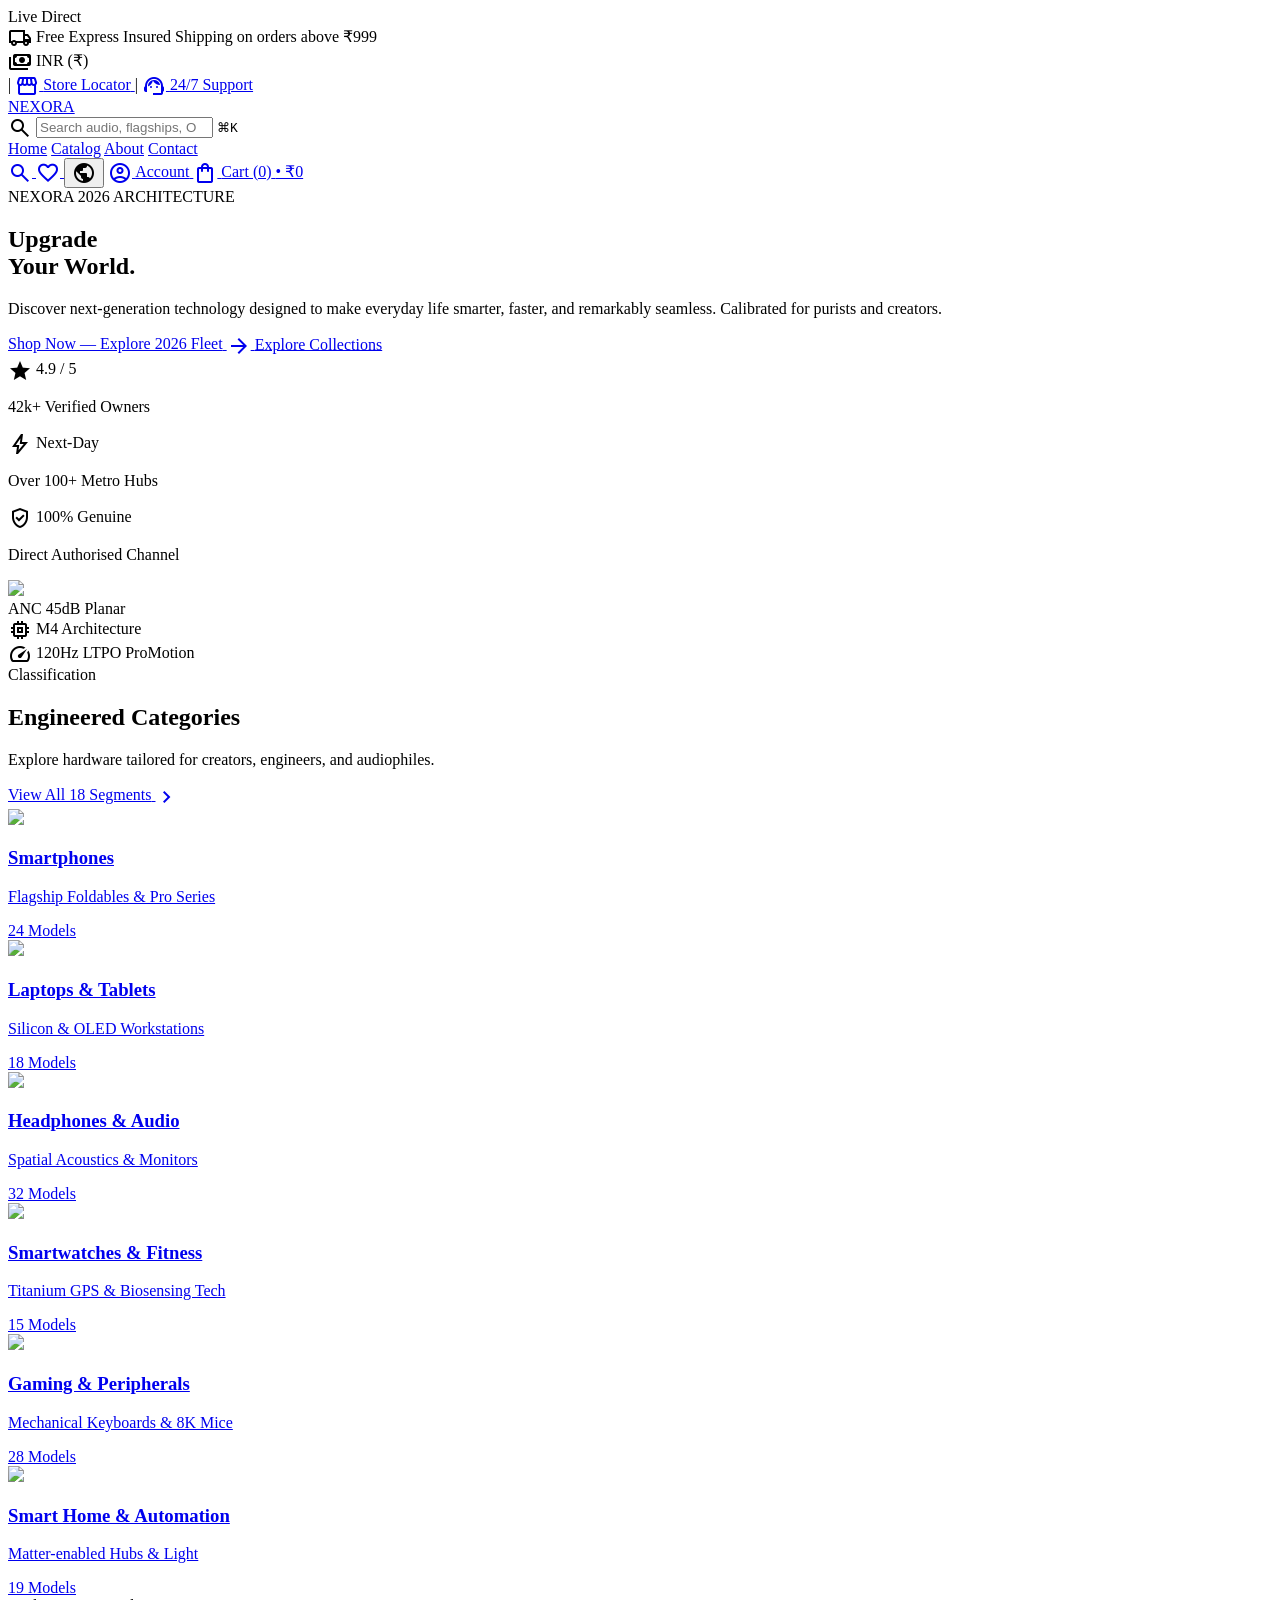
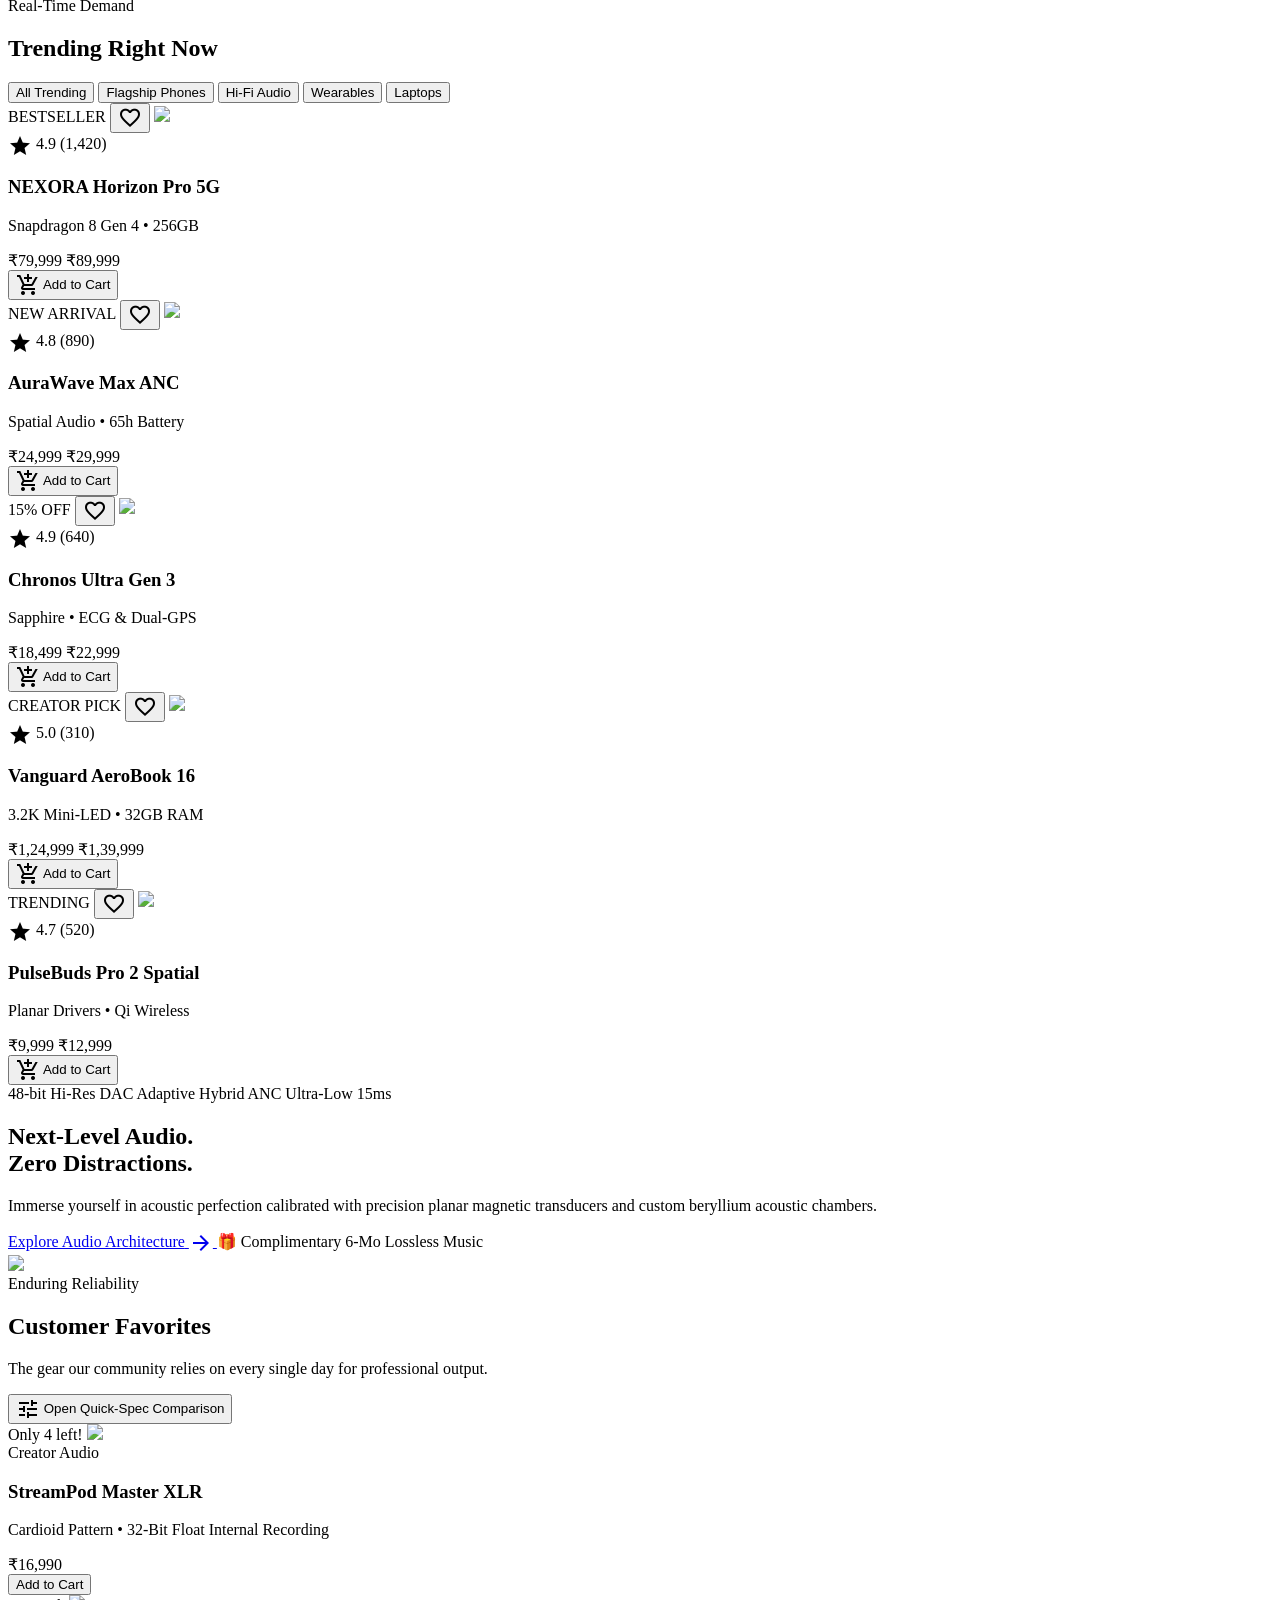
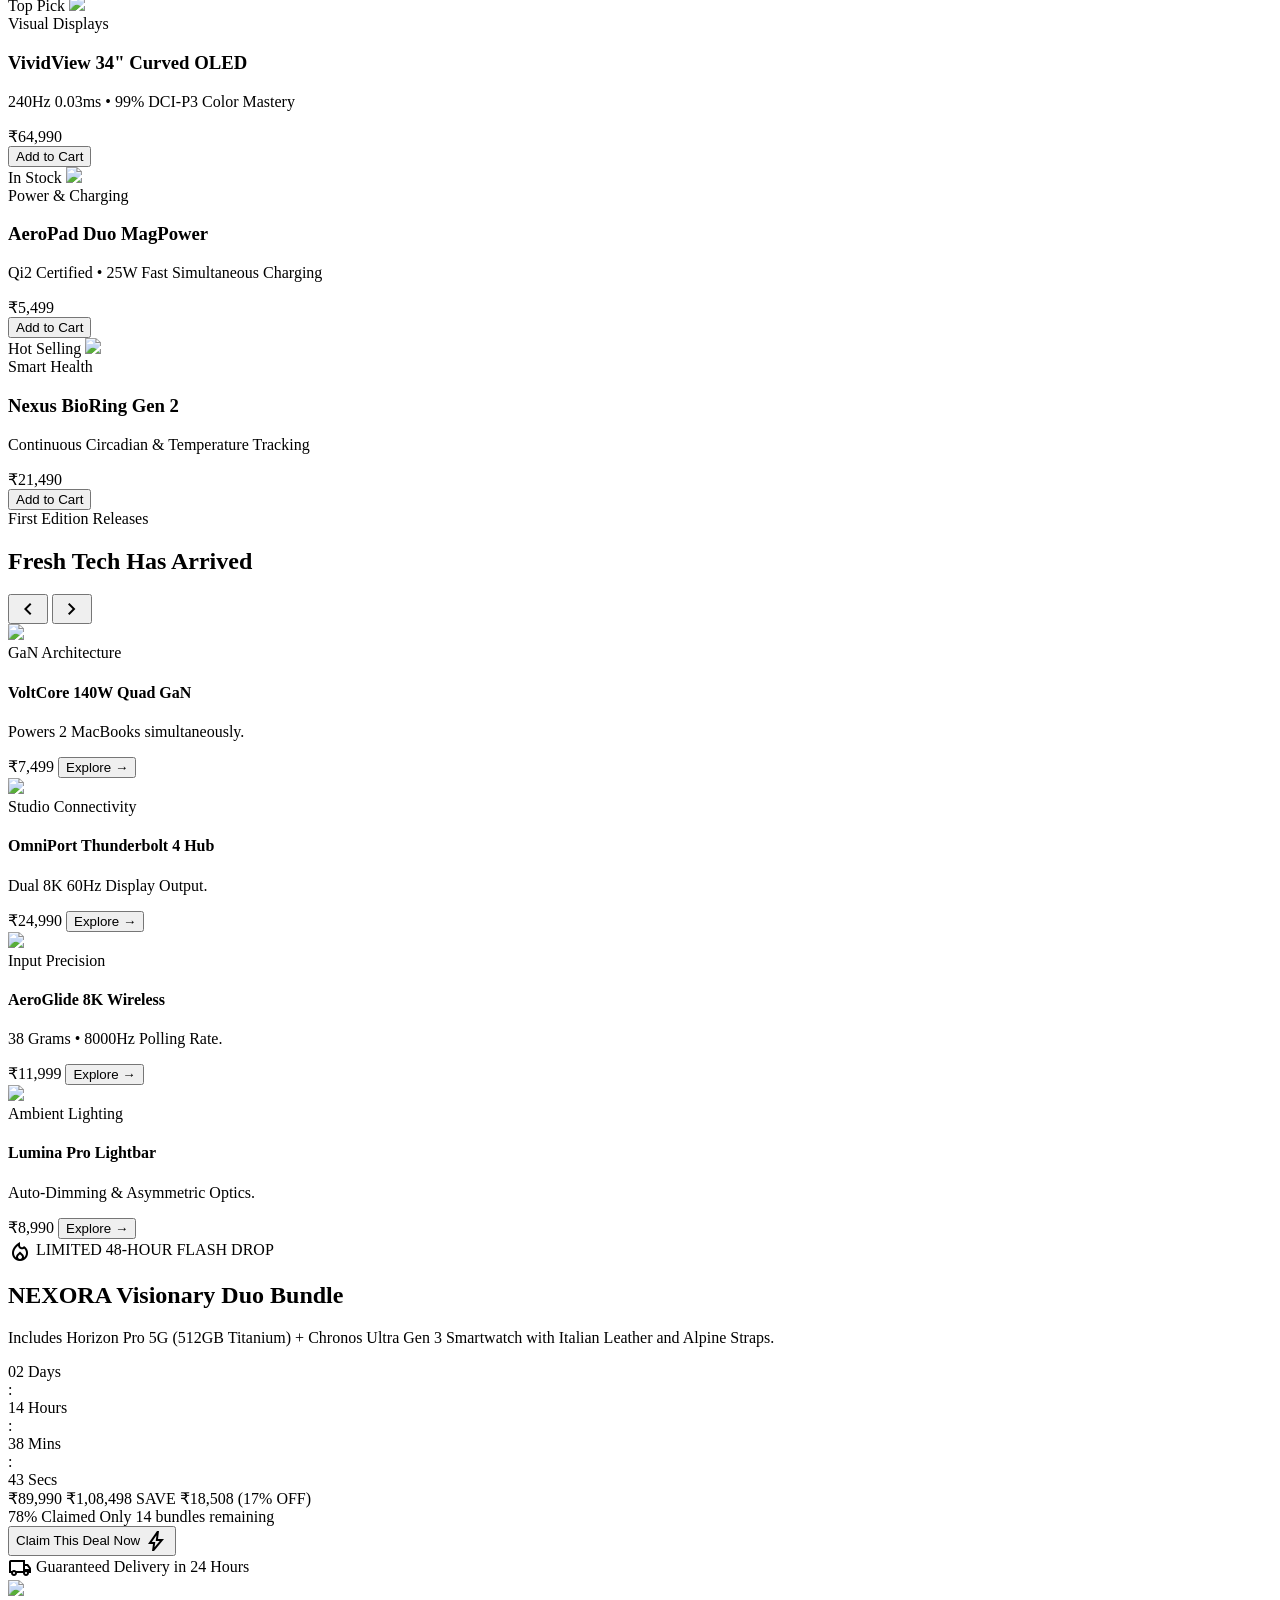
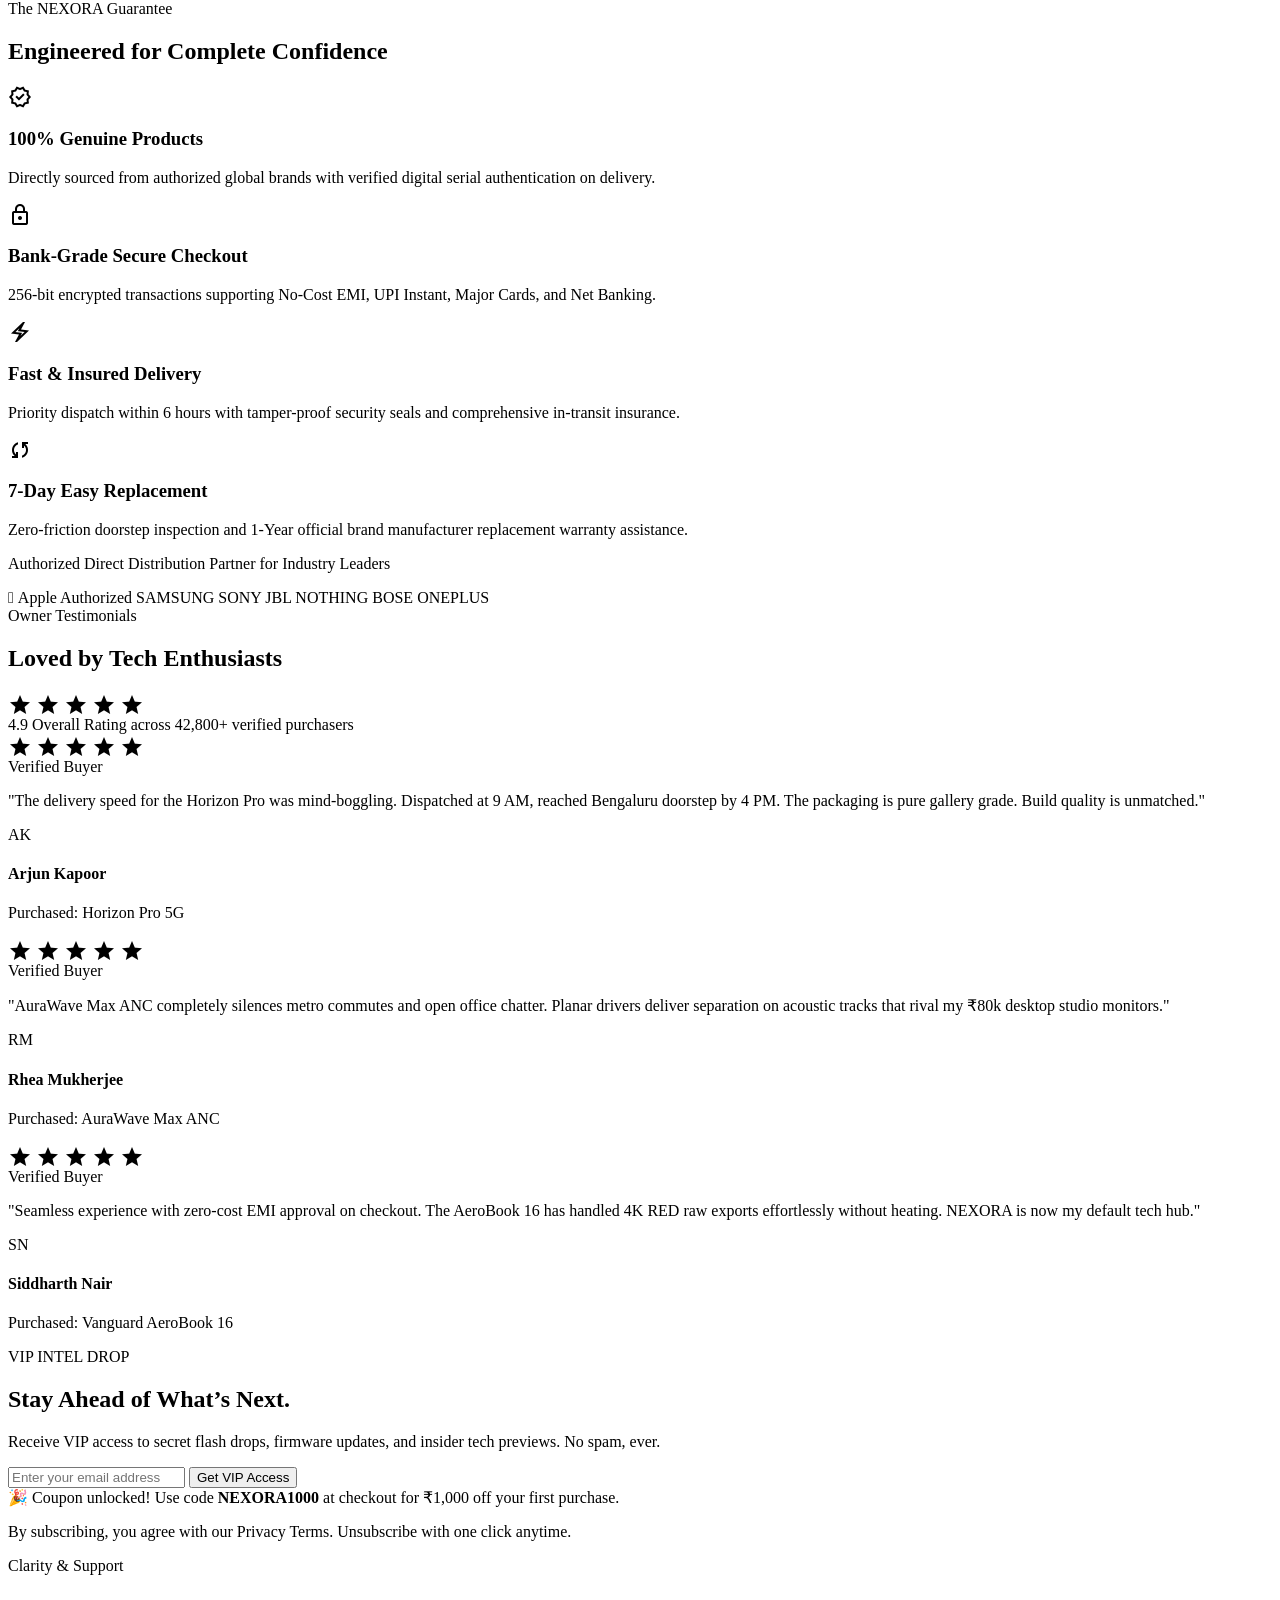
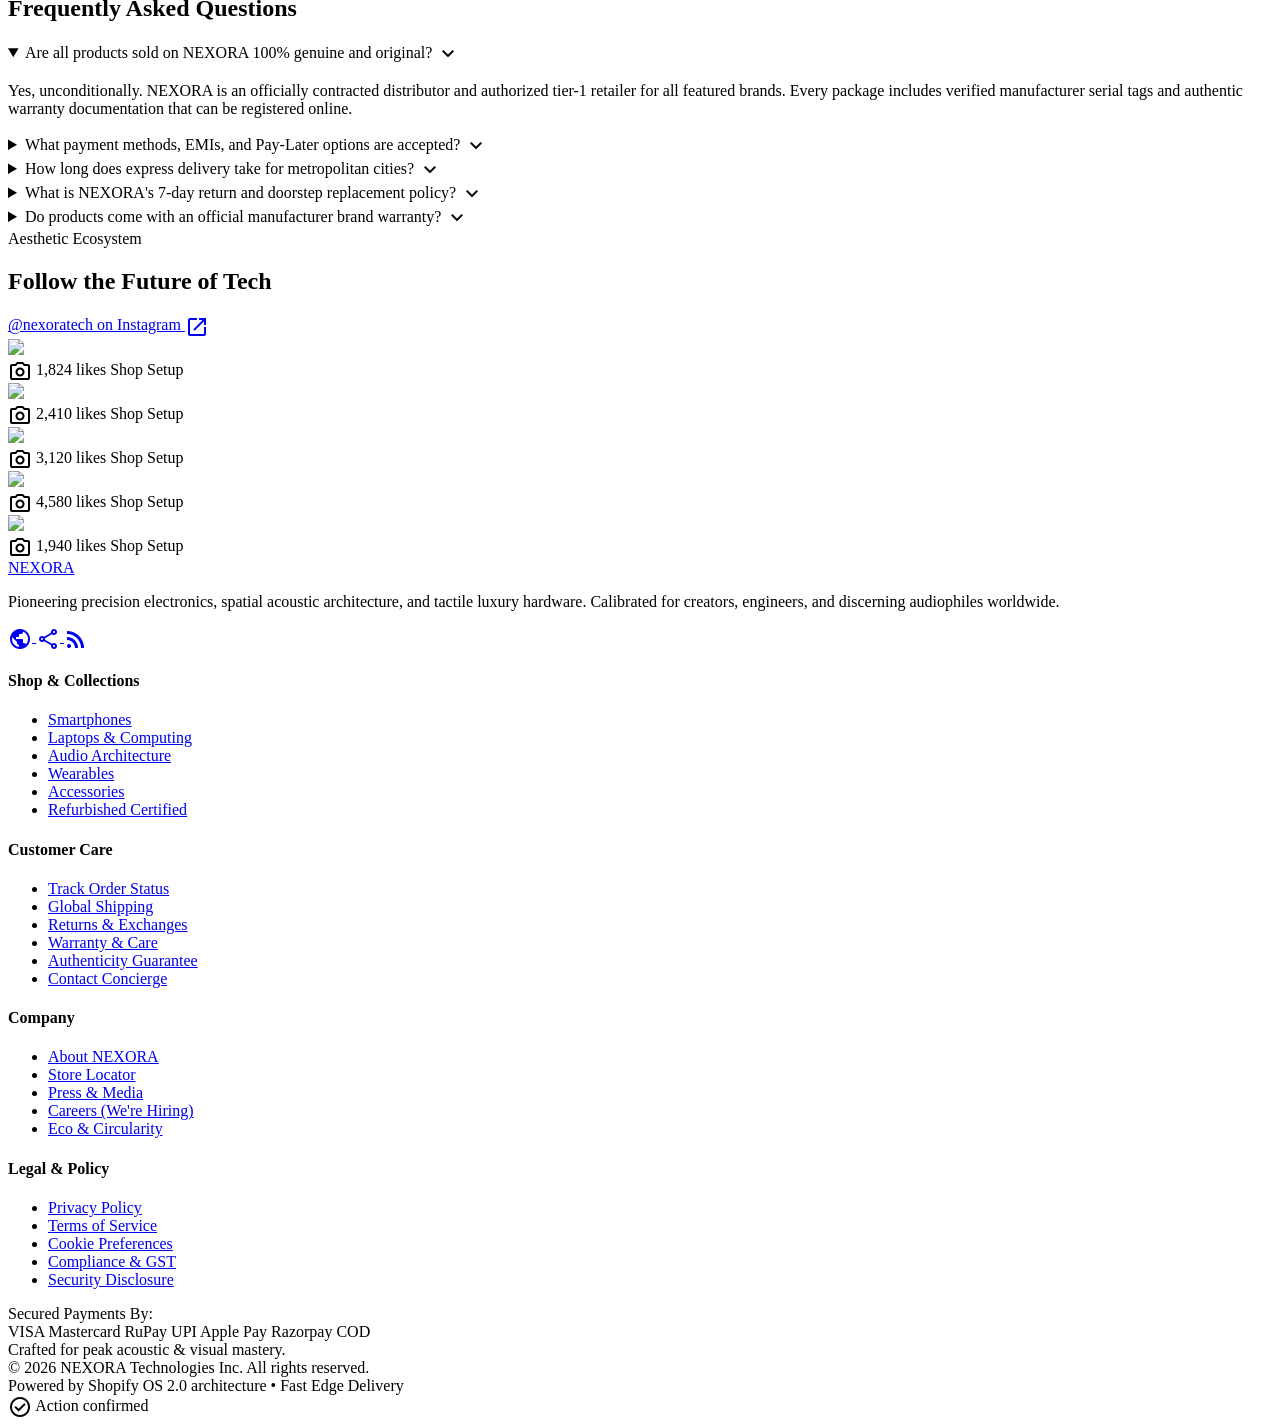
==== commit 8baf880f: "feat: add dummy wishlist, search, and cart pages with interactive header navigation" ====
--- a/index.html
+++ b/index.html
@@ -222,91 +222,106 @@
 </head>
 <body class="bg-background text-on-surface font-body-md text-body-md antialiased selection:bg-primary selection:text-on-primary">
 <!-- ========================================================================= -->
-<!-- 1. TOP ANNOUNCEMENT BAR (Multi-message ticker + Selectors) -->
-<!-- ========================================================================= -->
-<aside class="bg-inverse-surface text-inverse-on-surface text-label-sm font-label-sm border-b border-outline/20 sticky top-0 z-50">
-<div class="max-w-7xl mx-auto px-6 h-9 flex items-center justify-between">
-<!-- Left & Center Ticker -->
-<div class="flex items-center space-x-6 overflow-hidden">
-<span class="inline-flex items-center gap-1.5 px-2 py-0.5 rounded-full bg-primary/20 text-inverse-primary border border-primary/30 uppercase tracking-widest text-[9px] font-bold">
-          LIVE DIRECT
-        </span>
-<div class="transition-opacity duration-300 flex items-center gap-2" id="announcement-track">
-<span class="material-symbols-outlined text-[14px] text-secondary-fixed">local_shipping</span>
-<span class="tracking-wide" id="announcement-text">Free Express Shipping on orders above ₹999</span>
-</div>
-</div>
-<!-- Right Utility Actions -->
-<div class="flex items-center space-x-5 text-inverse-on-surface/80">
-<div class="flex items-center space-x-1 hover:text-inverse-on-surface cursor-pointer transition-colors">
-<span class="material-symbols-outlined text-[15px]">currency_rupee</span>
-<span>INR (₹)</span>
-<span class="material-symbols-outlined text-[14px]">expand_more</span>
-</div>
-<span class="text-outline/40">|</span>
-<a class="flex items-center space-x-1 hover:text-inverse-on-surface transition-colors" href="#store-locator">
-<span class="material-symbols-outlined text-[15px]">storefront</span>
-<span class="hidden sm:inline">Store Locator</span>
-</a>
-<span class="text-outline/40">|</span>
-<a class="flex items-center space-x-1 hover:text-inverse-on-surface transition-colors" href="#support">
-<span class="material-symbols-outlined text-[15px]">headset_mic</span>
-<span class="hidden sm:inline">24/7 Support</span>
-</a>
-</div>
-</div>
+<!-- 1. TOP ANNOUNCEMENT BAR -->
+<!-- ========================================================================= -->
+<aside class="w-full bg-inverse-surface text-inverse-on-surface py-2 px-4 sm:px-8 text-label-sm font-label-sm border-b border-outline-variant/20 sticky top-0 z-50">
+  <div class="max-w-7xl mx-auto flex items-center justify-between">
+    <div class="flex items-center space-x-2">
+      <span class="inline-flex items-center gap-1.5 px-2 py-0.5 rounded-full bg-primary/20 text-inverse-primary border border-primary/30 uppercase tracking-widest text-[9px] font-bold shrink-0">Live Direct</span>
+      <div class="overflow-hidden h-4 flex items-center">
+        <div class="flex items-center gap-2 transition-opacity duration-300" id="announcement-wrapper">
+          <span class="material-symbols-outlined text-[14px] text-primary shrink-0">local_shipping</span>
+          <span class="truncate font-medium text-inverse-on-surface/90" id="announcement-text">Free Express Insured Shipping on orders above ₹999</span>
+        </div>
+      </div>
+    </div>
+    <div class="flex items-center space-x-3 sm:space-x-5 text-inverse-on-surface/80 shrink-0 text-xs sm:text-label-sm">
+      <div class="flex items-center space-x-1 cursor-pointer hover:text-white transition-colors">
+        <span class="material-symbols-outlined text-[14px]">payments</span>
+        <span class="font-medium font-mono">INR (₹)</span>
+      </div>
+      <span class="text-inverse-on-surface/30">|</span>
+      <a class="flex items-center space-x-1 hover:text-white transition-colors" href="contact.html">
+        <span class="material-symbols-outlined text-[14px]">storefront</span>
+        <span class="hidden md:inline font-medium">Store Locator</span>
+      </a>
+      <span class="text-inverse-on-surface/30">|</span>
+      <a class="flex items-center space-x-1 hover:text-white transition-colors" href="contact.html">
+        <span class="material-symbols-outlined text-[14px]">support_agent</span>
+        <span class="hidden md:inline font-medium">24/7 Support</span>
+      </a>
+    </div>
+  </div>
 </aside>
-<!-- ========================================================================= -->
-<!-- 2. STICKY HEADER & NAVIGATION (Shared Component: TopNavBar Anchor) -->
+
+<!-- ========================================================================= -->
+<!-- 2. STICKY HEADER & NAVIGATION -->
 <!-- ========================================================================= -->
 <header class="sticky top-9 z-40 w-full bg-surface/85 backdrop-blur-md border-b border-outline-variant/30 shadow-sm transition-all duration-200">
-<div class="max-w-7xl mx-auto px-6 h-20 flex items-center justify-between gap-6">
-<!-- Brand Logo + Casing & Dot Anchor -->
-<div class="flex items-center space-x-8">
-<a class="text-headline-sm font-headline-sm font-bold tracking-tight text-on-surface uppercase flex items-center gap-1" href="index.html">
-<span>NEXORA</span>
-<span class="w-1.5 h-1.5 rounded-full bg-secondary-container"></span>
-</a>
-<!-- Search Bar Integrated On-Left as dictated by JSON -->
-<div class="relative hidden lg:block w-72">
-<span class="absolute inset-y-0 left-3 flex items-center pointer-events-none text-on-surface-variant">
-<span class="material-symbols-outlined text-[18px]">search</span>
-</span>
-<input class="w-full h-10 pl-9 pr-12 rounded-lg bg-surface-container-lowest border border-outline-variant/40 text-body-sm font-body-sm text-on-surface placeholder:text-on-surface-variant/60 focus:outline-none focus:border-primary focus:ring-1 focus:ring-primary transition-all" placeholder="Search audio, flagships, OLED..." type="text"/>
-<kbd class="absolute right-2.5 top-2.5 px-1.5 py-0.5 text-[10px] font-semibold text-on-surface-variant/70 bg-surface-container-low border border-outline-variant/50 rounded">⌘K</kbd>
-</div>
-</div>
-<!-- Navigation Links from Shared Components JSON with Semantic Active State mapping -->
-<nav class="hidden md:flex items-center space-x-7">
-  <a class="text-primary border-b-2 border-primary pb-1 font-semibold text-label-md font-label-md transition-colors duration-200" href="index.html">Home</a>
-  <a class="text-on-surface-variant hover:text-on-surface font-medium text-label-md font-label-md transition-colors duration-200" href="catalog.html">Catalog</a>
-  <a class="text-on-surface-variant hover:text-on-surface font-medium text-label-md font-label-md transition-colors duration-200" href="about.html">About</a>
-  <a class="text-on-surface-variant hover:text-on-surface font-medium text-label-md font-label-md transition-colors duration-200" href="contact.html">Contact</a>
-</nav>
-<!-- Trailing Action Cluster: Actions & Icons from JSON -->
-<div class="flex items-center space-x-4">
-<!-- JSON Trailing Icon Action: favorite -->
-<button class="relative p-2 text-on-surface-variant hover:text-primary transition-colors" title="Wishlist">
-<span class="material-symbols-outlined text-[22px]">favorite</span>
-<span id="demo-wishlist-badge" class="absolute top-1 right-1 min-w-[16px] h-4 px-1 rounded-full bg-primary text-on-primary text-[9px] font-bold flex items-center justify-center transition-all duration-200" style="display: none;">0</span>
-</button>
-<!-- JSON Trailing Icon Action: public -->
-<button class="p-2 text-on-surface-variant hover:text-primary transition-colors" title="Global Region">
-<span class="material-symbols-outlined text-[22px]">public</span>
-</button>
-<!-- JSON Trailing Secondary Action: Account -->
-<a class="hidden sm:flex items-center gap-1.5 text-label-md font-label-md font-medium text-on-surface-variant hover:text-primary transition-colors" href="#account">
-<span class="material-symbols-outlined text-[20px]">account_circle</span>
-<span>Account</span>
-</a>
-<!-- JSON Trailing Primary Action: Cart (0) / Dynamic Cart Badge -->
-<button class="flex items-center gap-2 px-4 py-2.5 rounded-lg bg-inverse-surface text-inverse-on-surface hover:bg-primary transition-all duration-200 text-label-md font-label-md shadow-sm">
-<span class="material-symbols-outlined text-[18px]">shopping_bag</span>
-<span id="demo-cart-text">Cart (0)</span>
-<span id="demo-cart-subtotal" class="hidden xl:inline text-inverse-on-surface/60">• ₹0</span>
-</button>
-</div>
-</div>
+  <div class="max-w-7xl mx-auto px-6 h-20 flex items-center justify-between gap-6">
+    <!-- Brand Logo -->
+    <div class="flex items-center space-x-8">
+      <a class="text-headline-sm font-headline-sm font-bold tracking-tight text-on-surface uppercase flex items-center gap-1" href="index.html">
+        <span>NEXORA</span>
+        <span class="w-1.5 h-1.5 rounded-full bg-secondary-container"></span>
+      </a>
+      <!-- Search Bar linked to search.html -->
+      <div class="relative hidden lg:block w-72">
+        <form action="search.html" method="get">
+          <span class="absolute inset-y-0 left-3 flex items-center pointer-events-none text-on-surface-variant">
+            <span class="material-symbols-outlined text-[18px]">search</span>
+          </span>
+          <input 
+            name="q"
+            class="w-full h-10 pl-9 pr-12 rounded-lg bg-surface-container-lowest border border-outline-variant/40 text-body-sm font-body-sm text-on-surface placeholder:text-on-surface-variant/60 focus:outline-none focus:border-primary focus:ring-1 focus:ring-primary transition-all" 
+            placeholder="Search audio, flagships, OLED..." 
+            type="search"
+          />
+          <kbd class="absolute right-2.5 top-2.5 px-1.5 py-0.5 text-[10px] font-semibold text-on-surface-variant/70 bg-surface-container-low border border-outline-variant/50 rounded pointer-events-none">⌘K</kbd>
+        </form>
+      </div>
+    </div>
+
+    <!-- Navigation Links -->
+    <nav class="hidden md:flex items-center space-x-7">
+      <a class="text-on-surface-variant hover:text-on-surface font-medium text-label-md font-label-md transition-colors duration-200" href="index.html">Home</a>
+      <a class="text-on-surface-variant hover:text-on-surface font-medium text-label-md font-label-md transition-colors duration-200" href="catalog.html">Catalog</a>
+      <a class="text-on-surface-variant hover:text-on-surface font-medium text-label-md font-label-md transition-colors duration-200" href="about.html">About</a>
+      <a class="text-on-surface-variant hover:text-on-surface font-medium text-label-md font-label-md transition-colors duration-200" href="contact.html">Contact</a>
+    </nav>
+
+    <!-- Trailing Action Cluster -->
+    <div class="flex items-center space-x-4">
+      <!-- Search Icon (Mobile) -->
+      <a href="search.html" class="lg:hidden p-2 text-on-surface-variant hover:text-primary transition-colors" title="Search">
+        <span class="material-symbols-outlined text-[22px]">search</span>
+      </a>
+
+      <!-- Wishlist Action with link to wishlist.html -->
+      <a href="wishlist.html" class="relative p-2 text-on-surface-variant hover:text-primary transition-colors" title="View Wishlist">
+        <span class="material-symbols-outlined text-[22px]">favorite</span>
+        <span id="demo-wishlist-badge" class="absolute top-1 right-1 min-w-[16px] h-4 px-1 rounded-full bg-primary text-on-primary text-[9px] font-bold flex items-center justify-center transition-all duration-200" style="display: none;">0</span>
+      </a>
+
+      <!-- Region Action -->
+      <button class="hidden sm:block p-2 text-on-surface-variant hover:text-primary transition-colors" title="Global Region">
+        <span class="material-symbols-outlined text-[22px]">public</span>
+      </button>
+
+      <!-- Account Action -->
+      <a class="hidden sm:flex items-center gap-1.5 text-label-md font-label-md font-medium text-on-surface-variant hover:text-primary transition-colors" href="#account">
+        <span class="material-symbols-outlined text-[20px]">account_circle</span>
+        <span>Account</span>
+      </a>
+
+      <!-- Cart Action with link to cart.html -->
+      <a href="cart.html" class="flex items-center gap-2 px-4 py-2.5 rounded-lg bg-inverse-surface text-inverse-on-surface hover:bg-primary transition-all duration-200 text-label-md font-label-md shadow-sm">
+        <span class="material-symbols-outlined text-[18px]">shopping_bag</span>
+        <span id="demo-cart-text">Cart (0)</span>
+        <span id="demo-cart-subtotal" class="hidden xl:inline text-inverse-on-surface/60">• ₹0</span>
+      </a>
+    </div>
+  </div>
 </header>
 <!-- ========================================================================= -->
 <!-- 3. HERO SECTION ('Upgrade Your World' — Editorial Apple/Nothing Style) -->
